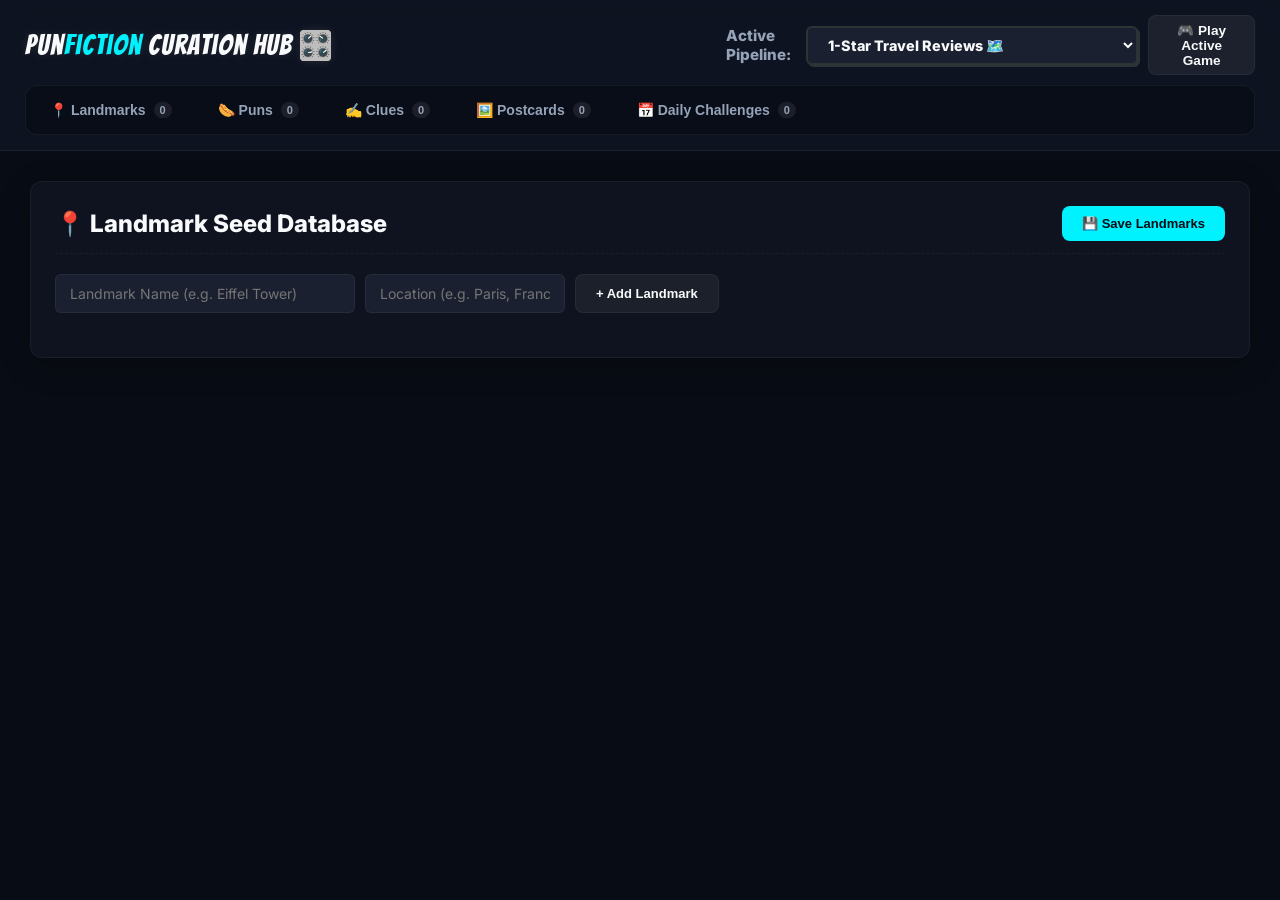
==== backend/unified_admin.html @ 22f1e2f2 "Fix swapped field binding and labels for First Letters Hint and Secondary Rhyme Hint" ====
<!DOCTYPE html>
<html lang="en">
<head>
    <meta charset="UTF-8">
    <meta name="viewport" content="width=device-width, initial-scale=1.0">
    <title>PunFiction: Pipeline Curation Dashboard</title>
    <link href="https://fonts.googleapis.com/css2?family=Inter:wght@400;500;600;700;800&family=Bangers&family=Nunito:wght@400;700;800&display=swap" rel="stylesheet">
    <style>
        :root {
            --bg-main: #080c14;
            --bg-card: #111625;
            --bg-input: #1b2030;
            --border-glow: rgba(0, 242, 254, 0.15);
            --border-base: rgba(255, 255, 255, 0.05);
            
            --cyan: #00f2fe;
            --purple: #7f00ff;
            --pink: #ff007f;
            --emerald: #00f5d4;
            
            --text-primary: #f8fafc;
            --text-secondary: #94a3b8;
            --text-muted: #64748b;
        }

        * {
            box-sizing: border-box;
            margin: 0;
            padding: 0;
            transition: background 0.2s, border-color 0.2s, box-shadow 0.2s;
        }

        body {
            font-family: 'Inter', sans-serif;
            background: var(--bg-main);
            color: var(--text-primary);
            min-height: 100vh;
            display: flex;
            flex-direction: column;
            overflow-x: hidden;
        }

        /* Custom Scrollbar */
        ::-webkit-scrollbar {
            width: 8px;
            height: 8px;
        }
        ::-webkit-scrollbar-track {
            background: var(--bg-main);
        }
        ::-webkit-scrollbar-thumb {
            background: #20273a;
            border-radius: 4px;
        }
        ::-webkit-scrollbar-thumb:hover {
            background: #303b54;
        }

        /* Typography & Branding */
        .brand {
            font-family: 'Bangers', cursive;
            font-size: 28px;
            letter-spacing: 1px;
            color: var(--text-primary);
            text-shadow: 0 0 10px rgba(255,255,255,0.1);
        }
        .brand span {
            color: var(--cyan);
        }

        /* Top Header */
        header {
            background: rgba(17, 22, 37, 0.8);
            backdrop-filter: blur(12px);
            border-bottom: 1px solid var(--border-base);
            padding: 15px 30px;
            position: sticky;
            top: 0;
            z-index: 1000;
            display: flex;
            justify-content: space-between;
            align-items: center;
        }

        /* Pipeline Steps Navigation */
        .pipeline-nav {
            display: flex;
            gap: 10px;
            background: rgba(8, 12, 20, 0.6);
            padding: 6px;
            border-radius: 12px;
            border: 1px solid var(--border-base);
        }

        .pipeline-btn {
            background: transparent;
            border: none;
            padding: 10px 18px;
            border-radius: 8px;
            color: var(--text-secondary);
            font-weight: 600;
            font-size: 14px;
            cursor: pointer;
            display: flex;
            align-items: center;
            gap: 8px;
            transition: all 0.2s cubic-bezier(0.4, 0, 0.2, 1);
        }

        .pipeline-btn .badge {
            background: rgba(255,255,255,0.08);
            color: var(--text-secondary);
            font-size: 11px;
            padding: 2px 6px;
            border-radius: 20px;
            font-weight: 700;
        }

        /* Tab Specific Active States */
        .pipeline-btn.active[data-tab="rhymes"] {
            background: rgba(0, 242, 254, 0.12);
            color: var(--cyan);
            box-shadow: 0 0 15px rgba(0, 242, 254, 0.1);
            border: 1px solid rgba(0, 242, 254, 0.25);
        }
        .pipeline-btn.active[data-tab="rhymes"] .badge {
            background: var(--cyan);
            color: var(--bg-main);
        }

        .pipeline-btn.active[data-tab="parody"] {
            background: rgba(127, 0, 255, 0.12);
            color: #b066ff;
            box-shadow: 0 0 15px rgba(127, 0, 255, 0.1);
            border: 1px solid rgba(127, 0, 255, 0.25);
        }
        .pipeline-btn.active[data-tab="parody"] .badge {
            background: #b066ff;
            color: var(--bg-main);
        }

        .pipeline-btn.active[data-tab="posters"] {
            background: rgba(255, 0, 127, 0.12);
            color: #ff55a3;
            box-shadow: 0 0 15px rgba(255, 0, 127, 0.1);
            border: 1px solid rgba(255, 0, 127, 0.25);
        }
        .pipeline-btn.active[data-tab="posters"] .badge {
            background: #ff55a3;
            color: var(--bg-main);
        }

        .pipeline-btn.active[data-tab="puzzles"] {
            background: rgba(0, 245, 212, 0.12);
            color: var(--emerald);
            box-shadow: 0 0 15px rgba(0, 245, 212, 0.1);
            border: 1px solid rgba(0, 245, 212, 0.25);
        }
        .pipeline-btn.active[data-tab="puzzles"] .badge {
            background: var(--emerald);
            color: var(--bg-main);
        }

        .pipeline-btn.active[data-tab="approved-puzzles"] {
            background: rgba(255, 159, 67, 0.12);
            color: #ff9f43;
            box-shadow: 0 0 15px rgba(255, 159, 67, 0.1);
            border: 1px solid rgba(255, 159, 67, 0.25);
        }
        .pipeline-btn.active[data-tab="approved-puzzles"] .badge {
            background: #ff9f43;
            color: var(--bg-main);
        }

        /* Container & Tabs Layout */
        .container {
            max-width: 1400px;
            width: 100%;
            margin: 0 auto;
            padding: 30px;
            flex-grow: 1;
            display: flex;
            flex-direction: column;
        }

        .tab-content {
            display: none;
            animation: slideIn 0.3s cubic-bezier(0.4, 0, 0.2, 1);
        }

        .tab-content.active {
            display: block;
        }

        @keyframes slideIn {
            from {
                opacity: 0;
                transform: translateY(10px);
            }
            to {
                opacity: 1;
                transform: translateY(0);
            }
        }

        /* Shared Buttons & Form Elements */
        button.btn {
            padding: 10px 20px;
            border-radius: 8px;
            border: none;
            font-weight: 600;
            font-size: 13px;
            cursor: pointer;
            display: inline-flex;
            align-items: center;
            gap: 8px;
            transition: all 0.15s ease;
        }
        button.btn-primary {
            background: var(--cyan);
            color: var(--bg-main);
        }
        button.btn-primary:hover {
            background: #00d9e5;
            box-shadow: 0 0 12px rgba(0, 242, 254, 0.35);
            transform: translateY(-1px);
        }
        button.btn-purple {
            background: var(--purple);
            color: white;
        }
        button.btn-purple:hover {
            background: #6a00d8;
            box-shadow: 0 0 12px rgba(127, 0, 255, 0.35);
            transform: translateY(-1px);
        }
        button.btn-pink {
            background: var(--pink);
            color: white;
        }
        button.btn-pink:hover {
            background: #e60072;
            box-shadow: 0 0 12px rgba(255, 0, 127, 0.35);
            transform: translateY(-1px);
        }
        button.btn-emerald {
            background: var(--emerald);
            color: var(--bg-main);
        }
        button.btn-emerald:hover {
            background: #00ddbf;
            box-shadow: 0 0 12px rgba(0, 245, 212, 0.35);
            transform: translateY(-1px);
        }
        button.btn-secondary {
            background: rgba(255,255,255,0.06);
            color: var(--text-primary);
            border: 1px solid var(--border-base);
        }
        button.btn-secondary:hover {
            background: rgba(255,255,255,0.1);
        }
        button.btn-danger {
            background: #dc3545;
            color: white;
        }
        button.btn-danger:hover {
            background: #bb2d3b;
            box-shadow: 0 0 12px rgba(220, 53, 69, 0.3);
        }
        button:disabled {
            opacity: 0.4;
            cursor: not-allowed;
            transform: none !important;
            box-shadow: none !important;
        }

        input[type="text"], input[type="number"], textarea, select {
            width: 100%;
            background: var(--bg-input);
            border: 1px solid var(--border-base);
            border-radius: 6px;
            padding: 10px 14px;
            color: var(--text-primary);
            font-family: inherit;
            font-size: 14px;
        }
        input:focus, textarea:focus, select:focus {
            outline: none;
            border-color: var(--cyan);
            box-shadow: 0 0 0 2px rgba(0, 242, 254, 0.15);
        }
        textarea {
            resize: vertical;
            min-height: 80px;
        }

        /* Phase 1 Layout: Rhyme Selector */
        .rhymes-layout {
            display: grid;
            grid-template-columns: 350px 1fr;
            gap: 25px;
            height: calc(100vh - 160px);
        }
        .sidebar-list {
            background: var(--bg-card);
            border-radius: 12px;
            border: 1px solid var(--border-base);
            overflow-y: auto;
            display: flex;
            flex-direction: column;
        }
        .sidebar-header {
            padding: 15px;
            border-bottom: 1px solid var(--border-base);
            background: rgba(255,255,255,0.02);
            font-weight: 700;
            font-size: 14px;
            color: var(--text-secondary);
        }
        .list-item {
            padding: 12px 15px;
            border-bottom: 1px solid var(--border-base);
            cursor: pointer;
            transition: all 0.15s ease;
            display: flex;
            flex-direction: column;
            gap: 4px;
        }
        .list-item:hover {
            background: rgba(255,255,255,0.03);
        }
        .list-item.active {
            background: rgba(0, 242, 254, 0.05);
            border-left: 4px solid var(--cyan);
        }
        .list-item-title {
            font-size: 14px;
            font-weight: 600;
            color: var(--text-primary);
        }
        .list-item-subtitle {
            font-size: 11px;
            color: var(--text-muted);
        }

        .workspace-panel {
            background: var(--bg-card);
            border-radius: 12px;
            border: 1px solid var(--border-base);
            padding: 25px;
            overflow-y: auto;
            display: flex;
            flex-direction: column;
            gap: 25px;
        }

        .panel-section-title {
            font-size: 12px;
            text-transform: uppercase;
            letter-spacing: 1px;
            color: var(--text-muted);
            font-weight: 700;
            margin-bottom: 10px;
        }

        /* Interactive Quote Word Selector */
        .interactive-quote-box {
            background: var(--bg-input);
            padding: 20px;
            border-radius: 8px;
            border: 1px solid var(--border-base);
            line-height: 1.8;
            font-size: 18px;
            font-style: italic;
        }
        .q-word {
            display: inline-block;
            padding: 2px 6px;
            margin: 2px;
            border-radius: 4px;
            cursor: pointer;
            background: rgba(255,255,255,0.04);
            border: 1px solid rgba(255,255,255,0.05);
        }
        .q-word:hover {
            background: rgba(255,255,255,0.1);
        }
        .q-word.target-1, .q-word.target-2 {
            border-bottom: 3px solid var(--cyan);
            font-weight: 600;
        }
        .q-word.selected {
            background: var(--cyan);
            color: var(--bg-main);
            border-color: var(--cyan);
            font-weight: 700;
            box-shadow: 0 0 10px rgba(0, 242, 254, 0.3);
        }

        /* Rhyme Chips */
        .chip-container {
            display: flex;
            flex-wrap: wrap;
            gap: 8px;
            margin-top: 10px;
        }
        .rhyme-chip {
            background: rgba(255, 255, 255, 0.03);
            border: 1px solid var(--border-base);
            padding: 6px 14px;
            border-radius: 20px;
            font-size: 13px;
            cursor: pointer;
            font-weight: 500;
            transition: all 0.15s ease;
        }
        .rhyme-chip:hover {
            border-color: var(--cyan);
            background: rgba(0, 242, 254, 0.05);
            color: var(--cyan);
            transform: translateY(-1px);
        }

        /* Puns Subpanel */
        .pun-list {
            display: flex;
            flex-direction: column;
            gap: 12px;
        }
        .pun-card {
            background: rgba(255,255,255,0.02);
            border: 1px solid var(--border-base);
            border-radius: 8px;
            padding: 15px;
            display: flex;
            justify-content: space-between;
            align-items: center;
        }
        .pun-card-text {
            font-size: 14px;
            line-height: 1.5;
        }
        .pun-card-meta {
            font-size: 11px;
            color: var(--text-muted);
            margin-top: 5px;
        }

        /* Review Dashboards (Phase 2 & 3) */
        .filter-header {
            display: flex;
            justify-content: space-between;
            align-items: center;
            margin-bottom: 25px;
            background: var(--bg-card);
            padding: 15px 25px;
            border-radius: 12px;
            border: 1px solid var(--border-base);
        }
        .view-toggles {
            display: flex;
            gap: 10px;
        }
        .view-btn {
            background: rgba(255,255,255,0.04);
            border: 1px solid var(--border-base);
            padding: 8px 16px;
            border-radius: 6px;
            color: var(--text-secondary);
            font-weight: 600;
            font-size: 13px;
            cursor: pointer;
        }
        .view-btn.active {
            background: var(--text-primary);
            color: var(--bg-main);
            border-color: var(--text-primary);
        }

        .cards-grid {
            display: flex;
            flex-direction: column;
            gap: 20px;
        }

        .review-card {
            background: var(--bg-card);
            border-radius: 12px;
            border: 1px solid var(--border-base);
            padding: 25px;
            display: flex;
            flex-direction: column;
            gap: 20px;
            box-shadow: 0 4px 6px rgba(0,0,0,0.15);
        }
        .review-card-header {
            display: flex;
            justify-content: space-between;
            font-size: 12px;
            color: var(--text-muted);
            border-bottom: 1px solid var(--border-base);
            padding-bottom: 12px;
            font-family: monospace;
        }

        .grid-2 {
            display: grid;
            grid-template-columns: 1fr 1fr;
            gap: 20px;
        }
        .review-col {
            background: rgba(255,255,255,0.02);
            border: 1px solid var(--border-base);
            padding: 15px;
            border-radius: 8px;
            display: flex;
            flex-direction: column;
            gap: 12px;
        }

        .pitch-banner {
            background: rgba(255, 193, 7, 0.05);
            border-left: 4px solid #ffc107;
            padding: 15px;
            border-radius: 4px;
            font-size: 14px;
            line-height: 1.5;
        }

        .card-actions {
            display: flex;
            justify-content: flex-end;
            gap: 10px;
            border-top: 1px solid var(--border-base);
            padding-top: 15px;
        }

        /* Posters Grid Layout (Phase 3) */
        .posters-grid {
            display: grid;
            grid-template-columns: repeat(auto-fill, minmax(360px, 1fr));
            gap: 25px;
        }
        .poster-card {
            background: var(--bg-card);
            border-radius: 12px;
            border: 1px solid var(--border-base);
            overflow: hidden;
            display: flex;
            flex-direction: column;
            box-shadow: 0 4px 10px rgba(0,0,0,0.25);
        }
        .poster-preview-wrapper {
            position: relative;
            width: 100%;
            height: 380px;
            background: #090c15;
            display: flex;
            align-items: center;
            justify-content: center;
            overflow: hidden;
            border-bottom: 1px solid var(--border-base);
        }
        .poster-preview-img {
            max-width: 100%;
            max-height: 100%;
            object-fit: contain;
            transition: transform 0.3s ease;
        }
        .poster-preview-wrapper:hover .poster-preview-img {
            transform: scale(1.03);
        }
        .poster-details {
            padding: 20px;
            flex-grow: 1;
            display: flex;
            flex-direction: column;
            gap: 12px;
        }
        .prompt-box {
            font-family: monospace;
            font-size: 11px;
            background: rgba(0,0,0,0.2);
            padding: 10px;
            border-radius: 4px;
            border: 1px solid var(--border-base);
            max-height: 80px;
            overflow-y: auto;
            color: var(--text-secondary);
        }

        /* Game Assembler (Phase 4) */
        .puzzles-grid {
            display: grid;
            grid-template-columns: repeat(auto-fill, minmax(350px, 1fr));
            gap: 25px;
        }
        .puzzle-set-card {
            background: var(--bg-card);
            border-radius: 12px;
            border: 1px solid var(--border-base);
            padding: 25px;
            display: flex;
            flex-direction: column;
            gap: 20px;
            box-shadow: 0 4px 6px rgba(0,0,0,0.1);
        }

        .puzzle-set-card.approved {
            border-color: rgba(0, 245, 212, 0.2);
            box-shadow: 0 4px 15px rgba(0, 245, 212, 0.05);
        }

        .step-block {
            border: 1px dashed var(--border-base);
            border-radius: 8px;
            padding: 15px;
            background: rgba(255,255,255,0.01);
            display: flex;
            flex-direction: column;
            gap: 10px;
        }

        /* Modal Styles */
        .modal {
            position: fixed;
            top: 0;
            left: 0;
            width: 100%;
            height: 100%;
            background: rgba(0,0,0,0.75);
            backdrop-filter: blur(8px);
            z-index: 2000;
            display: flex;
            align-items: center;
            justify-content: center;
            opacity: 0;
            pointer-events: none;
            transition: opacity 0.25s ease;
        }
        .modal.show {
            opacity: 1;
            pointer-events: auto;
        }
        .modal-wrapper {
            background: var(--bg-card);
            border: 1px solid var(--border-base);
            border-radius: 16px;
            width: 90%;
            max-width: 800px;
            max-height: 90vh;
            overflow-y: auto;
            box-shadow: 0 10px 30px rgba(0,0,0,0.5);
            display: flex;
            flex-direction: column;
            animation: modalSlide 0.3s cubic-bezier(0.4, 0, 0.2, 1);
        }
        @keyframes modalSlide {
            from { transform: translateY(30px); }
            to { transform: translateY(0); }
        }
        .modal-header {
            padding: 20px 25px;
            border-bottom: 1px solid var(--border-base);
            display: flex;
            justify-content: space-between;
            align-items: center;
        }
        .modal-body {
            padding: 25px;
            display: flex;
            flex-direction: column;
            gap: 20px;
        }
        .modal-footer {
            padding: 20px 25px;
            border-top: 1px solid var(--border-base);
            display: flex;
            justify-content: flex-end;
            gap: 12px;
        }

        /* General Toast Notifications */
        #toast {
            position: fixed;
            bottom: 30px;
            right: 30px;
            background: #1e293b;
            color: var(--text-primary);
            padding: 14px 24px;
            border-radius: 8px;
            box-shadow: 0 5px 20px rgba(0,0,0,0.4);
            opacity: 0;
            transform: translateY(20px);
            transition: all 0.3s cubic-bezier(0.4, 0, 0.2, 1);
            pointer-events: none;
            z-index: 3000;
            display: flex;
            align-items: center;
            gap: 10px;
            font-weight: 600;
            border: 1px solid rgba(255,255,255,0.08);
        }
        #toast.show {
            opacity: 1;
            transform: translateY(0);
        }
        #toast.success {
            border-color: var(--emerald);
            background: rgba(0, 245, 212, 0.08);
            color: #55ffd4;
        }
        #toast.error {
            border-color: #dc3545;
            background: rgba(220, 53, 69, 0.08);
            color: #ff7684;
        }

        .empty-state {
            text-align: center;
            padding: 80px 20px;
            background: var(--bg-card);
            border-radius: 12px;
            border: 1px solid var(--border-base);
            display: flex;
            flex-direction: column;
            align-items: center;
            gap: 15px;
        }

        /* Pipeline Controller Panel Styles */
        .pipeline-controller-panel {
            background: linear-gradient(135deg, rgba(17, 22, 37, 0.9) 0%, rgba(8, 12, 20, 0.95) 100%);
            backdrop-filter: blur(16px);
            border: 1px solid var(--border-base);
            border-radius: 16px;
            padding: 18px 24px;
            margin-bottom: 25px;
            display: flex;
            flex-direction: column;
            gap: 15px;
            box-shadow: 0 8px 32px rgba(0, 0, 0, 0.4), inset 0 1px 0 rgba(255, 255, 255, 0.05);
        }

        .panel-title-wrapper {
            display: flex;
            align-items: center;
            gap: 10px;
        }

        .panel-icon {
            font-size: 20px;
            text-shadow: 0 0 10px rgba(0, 242, 254, 0.4);
            animation: pulse-glow 2s infinite alternate;
        }

        .panel-title {
            font-weight: 700;
            font-size: 14px;
            letter-spacing: 0.5px;
            text-transform: uppercase;
            color: var(--text-primary);
        }

        .controller-actions {
            display: grid;
            grid-template-columns: 1fr 1fr;
            gap: 20px;
        }

        @media (max-width: 768px) {
            .controller-actions {
                grid-template-columns: 1fr;
            }
        }

        .action-card {
            background: rgba(27, 32, 48, 0.4);
            border: 1px solid var(--border-base);
            border-radius: 12px;
            padding: 15px 20px;
            display: flex;
            justify-content: space-between;
            align-items: center;
            gap: 15px;
            transition: all 0.2s cubic-bezier(0.4, 0, 0.2, 1);
        }

        .action-card:hover {
            border-color: rgba(0, 242, 254, 0.2);
            background: rgba(27, 32, 48, 0.6);
            transform: translateY(-2px);
        }

        .action-info {
            display: flex;
            flex-direction: column;
            gap: 4px;
        }

        .action-label {
            font-size: 14px;
            font-weight: 600;
            color: var(--text-primary);
        }

        .action-status {
            font-size: 12px;
            color: var(--text-secondary);
        }

        .status-count {
            font-weight: 700;
            color: var(--cyan);
            background: rgba(0, 242, 254, 0.08);
            padding: 2px 6px;
            border-radius: 4px;
            border: 1px solid rgba(0, 242, 254, 0.15);
        }

        .action-card button {
            white-space: nowrap;
            height: 40px;
            padding: 0 16px;
            display: inline-flex;
            align-items: center;
            gap: 8px;
            font-weight: 600;
        }

        @keyframes pulse-glow {
            from { text-shadow: 0 0 5px rgba(0, 242, 254, 0.2); }
            to { text-shadow: 0 0 15px rgba(0, 242, 254, 0.6); }
        }

        /* Approved List Row Clickable Hovers */
        #approved-puzzles-sort-list tr, 
        #approved-puzzles-backlog-list tr {
            cursor: pointer;
            transition: background 0.15s ease, transform 0.15s ease, box-shadow 0.15s ease;
        }
        #approved-puzzles-sort-list tr:hover {
            background: rgba(0, 242, 254, 0.04) !important;
            transform: translateX(4px);
        }
        #approved-puzzles-backlog-list tr:hover {
            background: rgba(255, 118, 132, 0.04) !important;
            transform: translateX(4px);
        }


        /* ================= TOURIST TRAPS CURATION HUB STYLING ================= */
        .card {
            background: rgba(27, 32, 48, 0.4);
            border: 1px solid var(--border-base);
            border-radius: 12px;
            padding: 24px;
            margin-bottom: 24px;
            box-shadow: 0 8px 32px 0 rgba(0, 0, 0, 0.2);
            backdrop-filter: blur(4px);
        }
        .card-header {
            display: flex;
            justify-content: space-between;
            align-items: center;
            margin-bottom: 20px;
            border-bottom: 1px dashed var(--border-base);
            padding-bottom: 12px;
        }
        .card-header h2 {
            font-size: 1.5rem;
            font-weight: 800;
            margin: 0;
            color: var(--text-primary);
        }
        .tt-list-item {
            background: rgba(27, 32, 48, 0.3);
            border: 1px solid var(--border-base);
            border-radius: 8px;
            padding: 16px;
            display: flex;
            justify-content: space-between;
            align-items: center;
            margin-bottom: 12px;
            transition: all 0.2s ease;
        }
        .tt-list-item:hover {
            border-color: rgba(0, 242, 254, 0.2);
            background: rgba(27, 32, 48, 0.5);
            transform: translateY(-1px);
        }
        .status-badge {
            font-size: 0.75rem;
            font-weight: 700;
            padding: 4px 10px;
            border-radius: 12px;
            display: inline-block;
            text-transform: uppercase;
        }
        .status-pending {
            background: rgba(255, 193, 7, 0.15);
            color: #ffc107;
            border: 1px solid rgba(255, 193, 7, 0.2);
        }
        .status-approved {
            background: rgba(40, 167, 69, 0.15);
            color: #2ec4b6;
            border: 1px solid rgba(40, 167, 69, 0.2);
        }
        .status-rejected {
            background: rgba(220, 53, 69, 0.15);
            color: #ff7684;
            border: 1px solid rgba(220, 53, 69, 0.2);
        }
        
        /* Postcard image preview zoom lightbox */
        .img-preview {
            width: 160px;
            height: 120px;
            border: 1px solid var(--border-base);
            border-radius: 8px;
            object-fit: cover;
            cursor: pointer;
            transition: transform 0.15s ease, box-shadow 0.15s ease;
        }
        .img-preview:hover {
            transform: scale(1.03);
            box-shadow: 0 0 15px rgba(0, 242, 254, 0.25);
        }

        /* Daily Challenge Cards Styles */
        .puzzle-card {
            background: rgba(27, 32, 48, 0.4);
            border: 1px solid var(--border-base);
            border-radius: 12px;
            padding: 20px;
            margin-bottom: 25px;
            display: flex;
            flex-direction: column;
            gap: 15px;
            box-shadow: 0 8px 32px 0 rgba(0, 0, 0, 0.15);
            transition: border-color 0.2s, background 0.2s;
        }
        .puzzle-card:hover {
            border-color: rgba(0, 242, 254, 0.2);
            background: rgba(27, 32, 48, 0.5);
        }
        .puzzle-card-header {
            display: flex;
            justify-content: space-between;
            align-items: center;
            border-bottom: 1px dashed var(--border-base);
            padding-bottom: 12px;
        }
        .puzzle-grid {
            display: grid;
            grid-template-columns: 160px 1fr;
            gap: 24px;
        }
        .puzzle-fields-grid {
            display: grid;
            grid-template-columns: 1fr 1fr;
            gap: 16px;
        }
        .field-group {
            display: flex;
            flex-direction: column;
            gap: 6px;
        }
        .field-group label {
            font-size: 12px;
            font-weight: 600;
            color: var(--text-secondary);
            text-transform: uppercase;
            letter-spacing: 0.5px;
        }

        /* Pulse highlight animation for selected side-by-side cards */
        @keyframes pulse-glow-highlight {
            0% { box-shadow: 0 0 0px rgba(0, 242, 254, 0); }
            50% { box-shadow: 0 0 25px rgba(0, 242, 254, 0.75); border-color: var(--cyan); }
            100% { box-shadow: 0 0 0px rgba(0, 242, 254, 0); }
        }
        .pulse-glow-highlight {
            animation: pulse-glow-highlight 1.2s cubic-bezier(0.4, 0, 0.2, 1);
        }

    </style>
</head>
<body>

    <header style="display: flex; flex-direction: column; gap: 10px; padding: 15px 25px;">
        <div style="display: flex; justify-content: space-between; align-items: center; width: 100%;">
            <div class="brand" style="margin: 0;">Pun<span>Fiction</span> Curation Hub 🎛️</div>
            <div style="display: flex; align-items: center; gap: 10px;">
                <span style="font-weight: 800; font-size: 0.95rem; color: var(--text-secondary);">Active Pipeline:</span>
                <select id="game-pipeline-select" onchange="switchPipeline(this.value)" style="padding: 8px 16px; border: 2px solid #2D3436; border-radius: 6px; font-weight: 800; font-family: inherit; font-size: 0.9rem; cursor: pointer; box-shadow: 2px 2px 0 #2D3436;">
                    <option value="boxoffice">Box Office Blunders 🎬</option>
                    <option value="travelreviews">1-Star Travel Reviews 🗺️</option>
                </select>
                <button class="btn btn-secondary" style="padding: 6px 12px; font-size: 0.85rem;" onclick="openActiveGame()">🎮 Play Active Game</button>
            </div>
        </div>
        
        <!-- Box Office Navigation -->
        <nav class="pipeline-nav" id="nav-boxoffice" style="width: 100%; display: flex;">
            <button class="pipeline-btn active" data-tab="rhymes">
                🔍 Rhyme Selector <span class="badge" id="badge-rhymes">0</span>
            </button>
            <button class="pipeline-btn" data-tab="parody">
                🍿 Parody Review <span class="badge" id="badge-parody">0</span>
            </button>
            <button class="pipeline-btn" data-tab="posters">
                🎨 Poster Review <span class="badge" id="badge-posters">0</span>
            </button>
            <button class="pipeline-btn" data-tab="puzzles">
                🧩 Game Assembler <span class="badge" id="badge-puzzles">0</span>
            </button>
            <button class="pipeline-btn" data-tab="approved-puzzles">
                📚 Approved Puzzles <span class="badge" id="badge-approved-puzzles">0</span>
            </button>
        </nav>

        <!-- 1-Star Travel Reviews Navigation -->
        <nav class="pipeline-nav" id="nav-travelreviews" style="width: 100%; display: none;">
            <button class="pipeline-btn active" data-tab="tt-landmarks">
                📍 Landmarks <span class="badge" id="badge-tt-landmarks">0</span>
            </button>
            <button class="pipeline-btn" data-tab="tt-puns">
                🌭 Puns <span class="badge" id="badge-tt-puns">0</span>
            </button>
            <button class="pipeline-btn" data-tab="tt-clues">
                ✍️ Clues <span class="badge" id="badge-tt-clues">0</span>
            </button>
            <button class="pipeline-btn" data-tab="tt-postcards">
                🖼️ Postcards <span class="badge" id="badge-tt-postcards">0</span>
            </button>
            <button class="pipeline-btn" data-tab="tt-puzzles">
                📅 Daily Challenges <span class="badge" id="badge-tt-puzzles">0</span>
            </button>
        </nav>
    </header>

    <div class="container">
        <div id="boxoffice-pipeline-views">
        
        <!-- ================= PIPELINE CONTROLLER ================= -->
        <div class="pipeline-controller-panel">
            <div class="panel-title-wrapper">
                <span class="panel-icon">⚡</span>
                <span class="panel-title">Pipeline Control Room</span>
            </div>
            
            <div class="controller-actions">
                <!-- Action 1: Parody Title Generator -->
                <div class="action-card">
                    <div class="action-info">
                        <div class="action-label">Parody Movie Titles & Pitches</div>
                        <div class="action-status" id="parody-generator-status">
                            <span class="status-count" id="count-pending-parodies">0</span> pending puns ready
                        </div>
                    </div>
                    <button class="btn btn-primary" id="btn-run-parody-gen" onclick="triggerParodyGeneration()">
                        🚀 Run Generator
                    </button>
                </div>

                <!-- Action 2: Poster Prompt Prep & Poster Generator -->
                <div class="action-card">
                    <div class="action-info">
                        <div class="action-label">Parody Poster Illustrations</div>
                        <div class="action-status" id="poster-generator-status">
                            <span class="status-count" id="count-pending-posters">0</span> approved parodies ready
                        </div>
                    </div>
                    <button class="btn btn-emerald" id="btn-run-poster-gen" onclick="triggerPosterGeneration()">
                        🎨 Run Poster Gen
                    </button>
                </div>
            </div>
        </div>
        
        <!-- ================= PHASE 1: RHYME SELECTOR ================= -->
        <div id="tab-rhymes" class="tab-content active">
            <div class="rhymes-layout">
                <div class="sidebar-list">
                    <div class="sidebar-header">Pending Quotes</div>
                    <div id="rhyme-quotes-list" style="flex-grow: 1; overflow-y: auto;">
                        <!-- JS populated -->
                    </div>
                </div>
                <div class="workspace-panel" id="rhyme-workspace">
                    <div class="empty-state">
                        <div style="font-size: 40px;">🔍</div>
                        <h3>Select a Quote to Begin</h3>
                        <p style="color: var(--text-secondary); max-width: 400px; margin-top: 8px;">Select a quote from the sidebar list to inspect the text, fetch rhyme candidates, and build new puns.</p>
                    </div>
                </div>
            </div>
        </div>

        <!-- ================= PHASE 2: PARODY REVIEW ================= -->
        <div id="tab-parody" class="tab-content">
            <div class="filter-header">
                <div>
                    <h2 style="font-size: 18px; font-weight: 700;">🍿 Parody Review Queue</h2>
                    <p style="font-size: 13px; color: var(--text-secondary); margin-top: 4px;">Review and approve generated parody movie titles and plots.</p>
                </div>
                <div style="display: flex; gap: 15px;">
                    <div class="view-toggles">
                        <button class="view-btn active" id="btn-parody-pending" onclick="setParodyView('pending')">Pending</button>
                        <button class="view-btn" id="btn-parody-approved" onclick="setParodyView('approved')">Approved</button>
                    </div>
                    <button class="btn btn-purple" onclick="saveParodyDecisions()">💾 Save Decisions</button>
                </div>
            </div>
            <div class="cards-grid" id="parody-review-list">
                <!-- JS Populated -->
            </div>
        </div>

        <!-- ================= PHASE 3: POSTER REVIEW ================= -->
        <div id="tab-posters" class="tab-content">
            <div class="filter-header">
                <div>
                    <h2 style="font-size: 18px; font-weight: 700;">🎨 Poster Generation Queue</h2>
                    <p style="font-size: 13px; color: var(--text-secondary); margin-top: 4px;">Review posters or mark rejected posters for regeneration.</p>
                </div>
                <div style="display: flex; gap: 15px;">
                    <div class="view-toggles">
                        <button class="view-btn active" id="btn-poster-pending" onclick="setPosterView('pending')">Pending Review</button>
                        <button class="view-btn" id="btn-poster-approved" onclick="setPosterView('approved')">Approved Posters</button>
                    </div>
                    <button class="btn btn-pink" onclick="savePosterDecisions()">💾 Save Poster Decisions</button>
                </div>
            </div>
            <div class="posters-grid" id="posters-review-grid">
                <!-- JS Populated -->
            </div>
        </div>

        <!-- ================= PHASE 4: GAME ASSEMBLER ================= -->
        <div id="tab-puzzles" class="tab-content">
            <div class="filter-header">
                <div>
                    <h2 style="font-size: 18px; font-weight: 700;">🧩 Production Game Assembler</h2>
                    <p style="font-size: 13px; color: var(--text-secondary); margin-top: 4px;">Compile individual parodies and posters into the final daily game pipeline.</p>
                </div>
                <div style="display: flex; gap: 12px;">
                    <button class="btn btn-emerald" onclick="savePuzzlesData()">💾 Save All Puzzles</button>
                </div>
            </div>
            <div class="puzzles-grid" id="puzzles-list-grid">
                <!-- JS Populated -->
            </div>
        </div>

        <!-- ================= PHASE 5: APPROVED DAILY CHALLENGES ================= -->
        <div id="tab-approved-puzzles" class="tab-content">
            <div class="filter-header">
                <div>
                    <h2 style="font-size: 18px; font-weight: 700;">📚 Approved Daily Challenges</h2>
                    <p style="font-size: 13px; color: var(--text-secondary); margin-top: 4px;">Manage compiled challenges that have been approved and saved to production.</p>
                </div>
                <div style="display: flex; gap: 12px;">
                    <button class="btn btn-emerald" onclick="savePuzzlesData()">💾 Save All Puzzles</button>
                </div>
            </div>
            <!-- Split Side-by-Side Curation Layout -->
            <div class="approved-layout" style="display: grid; grid-template-columns: 1fr 1fr; gap: 24px; margin-top: 15px; align-items: start;">
                
                <!-- Left Side: Challenge Schedule & Sort Order -->
                <div class="pipeline-controller-panel" style="background: rgba(17, 22, 37, 0.4); border-color: rgba(0, 242, 254, 0.1); margin-top: 0; margin-bottom: 0; padding: 20px; height: calc(100vh - 200px); display: flex; flex-direction: column;">
                    <div style="display:flex; justify-content:space-between; align-items:center; margin-bottom: 8px;">
                        <div class="panel-title-wrapper">
                            <span class="panel-icon">🗓️</span>
                            <span class="panel-title">Schedule & Backlog</span>
                        </div>
                    </div>
                    <p style="font-size:11px; color:var(--text-secondary); margin-bottom: 12px; line-height: 1.4;">
                        Clumped original movies are automatically moved to the **Holding - Backlog** area at the bottom. Adjust sequence using 🔼 / 🔽.
                    </p>
                    <div style="flex-grow: 1; overflow-y: auto; display: flex; flex-direction: column; gap: 20px; padding-right: 4px;">
                        
                        <!-- Active Schedule Section -->
                        <div>
                            <div style="font-size: 11px; font-weight:700; color:var(--cyan); text-transform:uppercase; letter-spacing:0.5px; margin-bottom:6px; display:flex; align-items:center; gap:6px;">
                                <span>🟢 Active Schedule</span> 
                                <span style="font-size:10px; background:rgba(0, 242, 254, 0.12); padding:1px 6px; border-radius:4px; border:1px solid rgba(0, 242, 254, 0.2); font-weight:700;" id="count-active-schedule">0</span>
                            </div>
                            <div style="border: 1px solid var(--border-base); border-radius: 8px; background: rgba(8,12,20,0.5); overflow: hidden;">
                                <table style="width: 100%; border-collapse: collapse; text-align: left; font-size: 12px;">
                                    <thead>
                                        <tr style="border-bottom: 1px solid var(--border-base); background: rgba(0,0,0,0.2); color: var(--text-muted); font-weight:700;">
                                            <th style="padding: 8px; width: 40px;">#</th>
                                            <th style="padding: 8px; width: 60px;">Ch #</th>
                                            <th style="padding: 8px;">Title</th>
                                            <th style="padding: 8px;">Original Movie</th>
                                            <th style="padding: 8px; width: 90px; text-align: center;">Move</th>
                                        </tr>
                                    </thead>
                                    <tbody id="approved-puzzles-sort-list">
                                        <!-- JS Populated -->
                                    </tbody>
                                </table>
                            </div>
                        </div>

                        <!-- Holding Backlog Section -->
                        <div>
                            <div style="font-size: 11px; font-weight:700; color:#ff7684; text-transform:uppercase; letter-spacing:0.5px; margin-bottom:6px; display:flex; align-items:center; gap:6px;">
                                <span>📦 Holding - Backlog</span> 
                                <span style="font-size:10px; background:rgba(220, 53, 69, 0.15); padding:1px 6px; border-radius:4px; border:1px solid rgba(220, 53, 69, 0.2); color:#ff7684; font-weight:700;" id="count-backlog">0</span>
                            </div>
                            <div style="border: 1px solid var(--border-base); border-radius: 8px; background: rgba(8,12,20,0.5); overflow: hidden;">
                                <table style="width: 100%; border-collapse: collapse; text-align: left; font-size: 12px;">
                                    <thead>
                                        <tr style="border-bottom: 1px solid var(--border-base); background: rgba(0,0,0,0.2); color: var(--text-muted); font-weight:700;">
                                            <th style="padding: 8px; width: 40px;">Idx</th>
                                            <th style="padding: 8px;">Title</th>
                                            <th style="padding: 8px;">Original Movie</th>
                                            <th style="padding: 8px; width: 90px; text-align: center;">Action</th>
                                        </tr>
                                    </thead>
                                    <tbody id="approved-puzzles-backlog-list">
                                        <!-- JS Populated -->
                                    </tbody>
                                </table>
                            </div>
                        </div>

                    </div>
                </div>

                <!-- Right Side: Main Approved Daily Challenges List -->
                <div style="height: calc(100vh - 200px); overflow-y: auto; padding-right: 4px; display: flex; flex-direction: column; gap: 15px;" id="approved-puzzles-list-grid">
                    <!-- JS Populated cards -->
                </div>
            </div>
        </div>

        </div> <!-- /#boxoffice-pipeline-views -->

        <div id="travelreviews-pipeline-views" style="display: none;">

        <!-- ================= TOURIST TRAPS TABS ================= -->
        <!-- 1. LANDMARKS TAB -->
        <div id="tab-tt-landmarks" class="tab-content" style="display: none;">
            <div class="card">
                <div class="card-header">
                    <h2>📍 Landmark Seed Database</h2>
                    <button class="btn btn-primary" onclick="tt_saveData('landmarks', tt_landmarks)">💾 Save Landmarks</button>
                </div>
                
                <div style="margin-bottom: 20px; display: flex; gap: 10px;">
                    <input type="text" id="tt_lm_name" placeholder="Landmark Name (e.g. Eiffel Tower)" style="max-width: 300px;">
                    <input type="text" id="tt_lm_loc" placeholder="Location (e.g. Paris, France)" style="max-width: 200px;">
                    <button class="btn btn-secondary" onclick="tt_addLandmark()">+ Add Landmark</button>
                </div>

                <div class="item-list" id="tt_landmarks-list"></div>
            </div>
        </div>

        <!-- 2. PUNS TAB -->
        <div id="tab-tt-puns" class="tab-content" style="display: none;">
            <div class="card">
                <div class="card-header">
                    <h2>🌭 Location Pun Candidates</h2>
                    <div style="display: flex; gap: 10px;">
                        <button class="btn btn-secondary" onclick="tt_generatePuns()">⚡ Generate Puns (Gemini)</button>
                        <button class="btn btn-primary" onclick="tt_savePuns()">💾 Save Puns</button>
                    </div>
                </div>
                <div class="item-list" id="tt_puns-list"></div>
            </div>
        </div>

        <!-- 3. CLUES TAB -->
        <div id="tab-tt-clues" class="tab-content" style="display: none;">
            <div class="card">
                <div class="card-header">
                    <h2>✍️ progressive Clues Generator</h2>
                    <div style="display: flex; gap: 10px;">
                        <button class="btn btn-secondary" onclick="tt_generateClues()">⚡ Generate Clues (Gemini)</button>
                        <button class="btn btn-primary" onclick="tt_saveClues()">💾 Save Clues</button>
                    </div>
                </div>
                <div class="item-list" id="tt_clues-list"></div>
            </div>
        </div>

        <!-- 4. POSTCARDS TAB -->
        <div id="tab-tt-postcards" class="tab-content" style="display: none;">
            <div class="card">
                <div class="card-header">
                    <h2>🎨 Postcard Art & Owner Replies</h2>
                    <div style="display: flex; align-items: center; gap: 15px;">
                        <div style="display: flex; align-items: center; gap: 6px;">
                            <label for="tt_art_style_select" style="font-weight: 700; font-size: 0.9rem; color: var(--text-secondary);">Style:</label>
                            <select id="tt_art_style_select" style="width: auto; padding: 8px 16px;">
                                <option value="cartoon">Comical Cartoon</option>
                                <option value="watercolor">Whimsical Watercolor</option>
                                <option value="retro">1950s Travel Poster</option>
                                <option value="wpa">WPA Nature Park Illustration</option>
                                <option value="pop-art">Vibrant Pop Art</option>
                                <option value="vintage">Linen Distressed Vintage</option>
                                <option value="random">Randomize styles</option>
                            </select>
                        </div>
                        <button class="btn btn-secondary" onclick="tt_generatePostcards()">⚡ Generate Postcards</button>
                        <button class="btn btn-primary" onclick="tt_savePostcards()">💾 Save Postcards</button>
                    </div>
                </div>
                <div class="item-list" id="tt_postcards-list"></div>
            </div>
        </div>

        <!-- 5. PUZZLES TAB (Side-by-Side Split Daily Challenge Calendar) -->
        <div id="tab-tt-puzzles" class="tab-content" style="display: none;">
            <div class="card" style="margin-bottom:20px;">
                <div class="card-header">
                    <h2>📅 Daily Challenge Calendar</h2>
                    <div style="display:flex; gap:10px;">
                        <button class="btn btn-secondary" onclick="tt_autoProcessCurationSchedule()">🗓️ Auto-Rebuild Numbers</button>
                        <button class="btn btn-primary" onclick="tt_savePuzzlesToProduction()">💾 Save Approved Calendar</button>
                    </div>
                </div>
                
                <div class="rhymes-layout" style="margin-top:20px; gap:20px; grid-template-columns: 1fr 1fr;">
                    <!-- Left Side: Table Schedule List -->
                    <div class="pipeline-controller-panel" style="background: rgba(17, 22, 37, 0.4); border-color: rgba(0, 242, 254, 0.1); margin-top: 0; margin-bottom: 0; padding: 20px; height: calc(100vh - 200px); display: flex; flex-direction: column;">
                        <div style="display:flex; justify-content:space-between; align-items:center; margin-bottom: 8px;">
                            <div class="panel-title-wrapper">
                                <span class="panel-icon">🗓️</span>
                                <span class="panel-title">Schedule & Backlog</span>
                            </div>
                        </div>
                        <p style="font-size:11px; color:var(--text-secondary); margin-bottom: 12px; line-height: 1.4;">
                            Adjust sequence using 🔼 / 🔽. Backlog pool items can be scheduled at the bottom.
                        </p>
                        
                        <div style="flex-grow: 1; overflow-y: auto; display: flex; flex-direction: column; gap: 20px; padding-right: 4px;">
                            <!-- Active Schedule -->
                            <div>
                                <div style="font-size: 11px; font-weight:700; color:var(--cyan); text-transform:uppercase; letter-spacing:0.5px; margin-bottom:6px; display:flex; align-items:center; gap:6px;">
                                    <span>🟢 Active Schedule</span> 
                                    <span style="font-size:10px; background:rgba(0, 242, 254, 0.12); padding:1px 6px; border-radius:4px; border:1px solid rgba(0, 242, 254, 0.2); font-weight:700;" id="tt-count-active-schedule">0</span>
                                </div>
                                <div style="border: 1px solid var(--border-base); border-radius: 8px; background: rgba(8,12,20,0.5); overflow: hidden;">
                                    <table style="width: 100%; border-collapse: collapse; text-align: left; font-size: 12px;">
                                        <thead>
                                            <tr style="border-bottom: 1px solid var(--border-base); background: rgba(0,0,0,0.2); color: var(--text-muted); font-weight:700;">
                                                <th style="padding: 8px; width: 40px;">#</th>
                                                <th style="padding: 8px; width: 60px;">Ch #</th>
                                                <th style="padding: 8px;">Landmark Pun</th>
                                                <th style="padding: 8px; width: 90px; text-align: center;">Move</th>
                                            </tr>
                                        </thead>
                                        <tbody id="tt-approved-puzzles-sort-list">
                                            <!-- JS populated -->
                                        </tbody>
                                    </table>
                                </div>
                            </div>

                            <!-- Backlog pool -->
                            <div>
                                <div style="font-size: 11px; font-weight:700; color:#ff7684; text-transform:uppercase; letter-spacing:0.5px; margin-bottom:6px; display:flex; align-items:center; gap:6px;">
                                    <span>📦 Backlog Pool</span> 
                                    <span style="font-size:10px; background:rgba(220, 53, 69, 0.15); padding:1px 6px; border-radius:4px; border:1px solid rgba(220, 53, 69, 0.2); color:#ff7684; font-weight:700;" id="tt-count-backlog">0</span>
                                </div>
                                <div style="border: 1px solid var(--border-base); border-radius: 8px; background: rgba(8,12,20,0.5); overflow: hidden;">
                                    <table style="width: 100%; border-collapse: collapse; text-align: left; font-size: 12px;">
                                        <thead>
                                            <tr style="border-bottom: 1px solid var(--border-base); background: rgba(0,0,0,0.2); color: var(--text-muted); font-weight:700;">
                                                <th style="padding: 8px; width: 40px;">Idx</th>
                                                <th style="padding: 8px;">Landmark Pun</th>
                                                <th style="padding: 8px; width: 80px; text-align: center;">Action</th>
                                            </tr>
                                        </thead>
                                        <tbody id="tt-approved-puzzles-backlog-list">
                                            <!-- JS populated -->
                                        </tbody>
                                    </table>
                                </div>
                            </div>
                        </div>
                    </div>
                    
                    <!-- Right Side: Scrollable column of Detailed Cards -->
                    <div style="height: calc(100vh - 200px); overflow-y: auto; padding-right: 4px; display: flex; flex-direction: column; gap: 15px;" id="tt-approved-puzzles-list-grid">
                        <!-- JS Populated cards -->
                    </div>
                </div>
            </div>
        </div>

        </div> <!-- /#travelreviews-pipeline-views -->
    </div> <!-- /container -->

    <!-- Image lightbox modal for postcards preview zoom -->
    <div id="image-modal" style="display: none; position: fixed; top: 0; left: 0; width: 100%; height: 100%; background: rgba(0,0,0,0.85); z-index: 10000; justify-content: center; align-items: center; cursor: zoom-out;" onclick="tt_closePostcardModal()">
        <img id="modal-img" src="" style="max-width: 90%; max-height: 90%; border-radius: 12px; box-shadow: 0 10px 40px rgba(0,0,0,0.8); border: 2px solid rgba(255,255,255,0.1);">
    </div>

    <!-- ================= RHYME MODAL ================= -->
    <div id="modal-manual-rhyme" class="modal">
        <div class="modal-wrapper" style="max-width: 450px;">
            <div class="modal-header">
                <h3 style="font-size: 16px; font-weight: 700;">✏️ Custom Rhyme Input</h3>
                <button onclick="closeModal('modal-manual-rhyme')" style="background: transparent; border: none; color: white; cursor: pointer; font-size: 18px;">&times;</button>
            </div>
            <div class="modal-body">
                <div style="display: flex; flex-direction: column; gap: 8px;">
                    <label style="font-size: 13px; font-weight: 600; color: var(--text-secondary);">Target Word</label>
                    <input type="text" id="manual-target-display" disabled style="opacity: 0.5;">
                </div>
                <div style="display: flex; flex-direction: column; gap: 8px;">
                    <label style="font-size: 13px; font-weight: 600; color: var(--text-secondary);">Enter Rhyme Word</label>
                    <input type="text" id="manual-rhyme-input" placeholder="e.g. Kentucky..." autocomplete="off">
                </div>
            </div>
            <div class="modal-footer">
                <button class="btn btn-secondary" onclick="closeModal('modal-manual-rhyme')">Cancel</button>
                <button class="btn btn-primary" onclick="submitManualRhyme()">Submit</button>
            </div>
        </div>
    </div>

    <!-- ================= NEW DAILY GAME MODAL ================= -->
    <div id="modal-new-game" class="modal">
        <div class="modal-wrapper">
            <div class="modal-header">
                <h3 style="font-size: 16px; font-weight: 700;">➕ Create New Daily Challenge</h3>
                <button onclick="closeModal('modal-new-game')" style="background: transparent; border: none; color: white; cursor: pointer; font-size: 18px;">&times;</button>
            </div>
            <div class="modal-body">
                <div class="grid-2">
                    <div>
                        <label style="display: block; font-size: 13px; font-weight: 600; color: var(--text-secondary); margin-bottom: 6px;">Select Boss Poster (Phase 3 Approved)</label>
                        <select id="modal-boss-select" onchange="onBossSelected(this.value)">
                            <option value="">-- Select approved boss poster --</option>
                        </select>
                    </div>
                    <div style="display: grid; grid-template-columns: 1fr 2fr; gap: 10px;">
                        <div>
                            <label style="display: block; font-size: 13px; font-weight: 600; color: var(--text-secondary); margin-bottom: 6px;">Puzzle #</label>
                            <input type="text" id="modal-puzzle-num" placeholder="e.g. 001">
                        </div>
                        <div>
                            <label style="display: block; font-size: 13px; font-weight: 600; color: var(--text-secondary); margin-bottom: 6px;">Puzzle ID</label>
                            <input type="text" id="modal-puzzle-id" placeholder="e.g. puz_001">
                        </div>
                    </div>
                </div>

                <div style="border-top: 1px solid var(--border-base); padding-top: 15px;">
                    <h4 style="font-size: 14px; font-weight: 700; margin-bottom: 12px; color: var(--cyan);">Boss Movie Information</h4>
                    <div class="grid-2" style="margin-bottom: 12px;">
                        <div>
                            <label style="display: block; font-size: 12px; color: var(--text-muted); margin-bottom: 4px;">Original Title</label>
                            <input type="text" id="modal-boss-original-title" disabled style="opacity: 0.7;">
                        </div>
                        <div>
                            <label style="display: block; font-size: 12px; color: var(--text-muted); margin-bottom: 4px;">Pun Title</label>
                            <input type="text" id="modal-boss-pun-title" disabled style="opacity: 0.7;">
                        </div>
                    </div>
                    <div style="margin-bottom: 12px;">
                        <label style="display: block; font-size: 12px; color: var(--text-muted); margin-bottom: 4px;">Boss Pitch</label>
                        <textarea id="modal-boss-pitch" disabled style="opacity: 0.7; min-height: 50px;"></textarea>
                    </div>
                </div>
            </div>
            <div class="modal-footer">
                <button class="btn btn-secondary" onclick="closeModal('modal-new-game')">Cancel</button>
                <button class="btn btn-emerald" onclick="submitNewGame()">Create Challenge</button>
            </div>
        </div>
    </div>

    <div id="toast">Saved Successfully!</div>

    <!-- ================= FRONTEND JAVASCRIPT ================= -->
    <script>
        // Core State
        let quotes = [];
        let punnedQuotes = [];
        let reviewedParodies = [];
        let postersState = [];
        let puzzles = [];
        let savedPunsIds = new Set();

        // Timezone robust today challenge string helper
        function getTodayChallengeStr() {
            const START_DATE_PT = new Date("2026-05-24T02:00:00-07:00");
            const now = new Date();
            const nowInPT = new Date(now.toLocaleString("en-US", { timeZone: "America/Los_Angeles" }));
            const startInPT = new Date(START_DATE_PT.toLocaleString("en-US", { timeZone: "America/Los_Angeles" }));
            const diffMs = nowInPT.getTime() - startInPT.getTime();
            const daysElapsed = Math.floor(diffMs / (24 * 60 * 60 * 1000));
            return String(Math.max(0, daysElapsed) + 1).padStart(3, '0');
        }

        // UI State
        let activeQuoteId = null;
        let activeSelectionWord = null;
        let activeQuoteIndex = null;
        let parodyView = 'pending';
        let posterView = 'pending';

        // Load all data sets from the server APIs
        async function loadAllData() {
            try {
                const t = Date.now();
                const [quotesRes, punsRes, reviewedRes, postersRes, puzzlesRes] = await Promise.all([
                    fetch('/api/boxoffice/quotes?t=' + t),
                    fetch('/api/boxoffice/punned_quotes?t=' + t),
                    fetch('/api/boxoffice/reviewed_parodies?t=' + t),
                    fetch('/api/boxoffice/posters_state?t=' + t),
                    fetch('/api/boxoffice/puzzles?t=' + t)
                ]);

                quotes = await quotesRes.json();
                punnedQuotes = await punsRes.json();
                reviewedParodies = await reviewedRes.json();
                postersState = await postersRes.json();
                puzzles = await puzzlesRes.json();

                // Ensure data sets are arrays
                if (!Array.isArray(quotes)) quotes = [];
                if (!Array.isArray(punnedQuotes)) punnedQuotes = [];
                if (!Array.isArray(reviewedParodies)) reviewedParodies = [];
                if (!Array.isArray(postersState)) postersState = [];
                if (!Array.isArray(puzzles)) puzzles = [];

                savedPunsIds = new Set(punnedQuotes.map(p => p.quote_id));

                autoStitchPuzzlesMetadata();
                autoProcessCurationSchedule(); // Auto de-clump and sequence on initial load

                updateBadges();
                renderAll();
            } catch (e) {
                console.error("Error fetching pipeline datasets:", e);
                showToast("Network Error loading data", true);
            }
        }

        function autoStitchPuzzlesMetadata() {
            const approvedParodies = reviewedParodies.filter(r => r.status === 'approved' && r.data);
            const quoteLookup = {};
            quotes.forEach(q => quoteLookup[q.id] = q);
            
            puzzles.forEach(p => {
                // Ensure puzzle_id is set
                if (!p.puzzle_id) {
                    p.puzzle_id = p.boss_id ? p.boss_id.replace("boss_", "puz_") : "puz_" + Math.random().toString(36).substr(2, 9);
                }

                // Ensure answer and boss_hint2 are set
                if (p.boss_pun_title) {
                    p.answer = p.boss_pun_title.replace(/[a-zA-Z]/g, "_");
                    if (!p.boss_hint2) {
                        p.boss_hint2 = generateFirstLetterBlanks(p.boss_pun_title);
                    }
                }

                // Stitch Boss level if missing details
                if (p.boss_pun_title && (!p.boss_original_quote || !p.boss_punned_quote || !p.boss_original_title || !p.boss_pitch)) {
                    const bossPunId = p.boss_id ? p.boss_id.replace("boss_", "") : "";
                    let bossMatch = approvedParodies.find(r => r.pun_id === bossPunId);
                    if (!bossMatch) {
                        bossMatch = approvedParodies.find(r => r.data.parody_title.toLowerCase() === p.boss_pun_title.toLowerCase());
                    }
                    if (bossMatch && bossMatch.data) {
                        const q = quoteLookup[bossMatch.data.quote_id];
                        if (!p.boss_original_title) p.boss_original_title = q ? q.movie : '';
                        if (!p.boss_original_quote) p.boss_original_quote = q ? q.original_quote : '';
                        if (!p.boss_punned_quote) p.boss_punned_quote = bossMatch.data.text;
                        if (!p.boss_pitch) p.boss_pitch = bossMatch.data.parody_pitch;
                    }
                }

                // Sync boss poster URL to the matching approved poster in postersState
                const bossPunIdForPoster = p.boss_id ? p.boss_id.replace("boss_", "") : (p.puzzle_id ? p.puzzle_id.replace("puz_", "") : "");
                const matchingPoster = postersState.find(post => {
                    if (post.status !== 'approved') return false;
                    if (bossPunIdForPoster && post.pun_id) return bossPunIdForPoster === post.pun_id;
                    return p.boss_pun_title && post.parody_title && p.boss_pun_title.toLowerCase() === post.parody_title.toLowerCase();
                });
                if (matchingPoster && p.boss_poster_url !== matchingPoster.image_path) {
                    p.boss_poster_url = matchingPoster.image_path;
                }

                p.puzzles.forEach(tp => {
                    if (tp.parody_title && (!tp.original_quote || !tp.base_movie || !tp.punned_quote)) {
                        const match = approvedParodies.find(r => r.data.parody_title.toLowerCase() === tp.parody_title.toLowerCase());
                        if (match && match.data) {
                            const q = quoteLookup[match.data.quote_id];
                            if (!tp.base_movie) tp.base_movie = q ? q.movie : '';
                            if (!tp.original_quote) tp.original_quote = q ? q.original_quote : '';
                            if (!tp.punned_quote) tp.punned_quote = match.data.text;
                            if (!tp.parody_pitch) tp.parody_pitch = match.data.parody_pitch;
                            if (!tp.target_word) tp.target_word = (match.data.target_guess_words || [match.data.rhyme_used])[0];
                            if (!tp.hint1) tp.hint1 = q ? q.movie : '';
                        }
                    }
                });
            });
        }

        function updateBadges() {
            // Rhymes: count quotes with ID > 88 that DO NOT have saved puns
            const pendingRhymes = quotes.filter(q => {
                const num = parseInt(q.id.replace('quote_', ''));
                const isNotCompleted = isNaN(num) || num > 88;
                return isNotCompleted && !savedPunsIds.has(q.id);
            }).length;
            document.getElementById('badge-rhymes').innerText = pendingRhymes;

            // Parodies: pending parodies to review
            const reviewedIds = new Set(reviewedParodies.map(r => r.pun_id));
            const pendingParodies = punnedQuotes.filter(p => p.parody_title && !reviewedIds.has(p.pun_id)).length;
            document.getElementById('badge-parody').innerText = pendingParodies;

            // Posters: pending generated posters to review
            const pendingPosters = postersState.filter(p => p.generated === true && p.status !== 'approved' && p.status !== 'rejected').length;
            document.getElementById('badge-posters').innerText = pendingPosters;

            // Compiled puzzles count for Game Assembler (unapproved/pending)
            const approvedPuzzleIdsSet = new Set(
                puzzles.filter(item => item.status === 'approved')
                       .map(item => {
                           if (item.puzzle_id && item.puzzle_id.startsWith('puz_')) {
                               return item.puzzle_id.replace('puz_', '');
                           }
                           if (item.boss_id && item.boss_id.startsWith('boss_')) {
                               return item.boss_id.replace('boss_', '');
                           }
                           return '';
                       })
                       .filter(id => id !== '')
            );
            const approvedPuzzlesSet = new Set(puzzles.filter(item => item.status === 'approved').map(item => item.boss_poster_url));
            const approvedPuzzlesTitlesSet = new Set(puzzles.filter(item => item.status === 'approved').map(item => item.boss_pun_title.toLowerCase()));

            const approvedPosters = postersState.filter(p => p.status === 'approved');
            const pendingAssemblerCount = approvedPosters.filter(poster => {
                if (approvedPuzzleIdsSet.has(poster.pun_id)) {
                    return false;
                }
                const hasApprovedUrl = approvedPuzzlesSet.has(poster.image_path);
                const hasApprovedTitle = approvedPuzzlesTitlesSet.has(poster.parody_title.toLowerCase());
                return !hasApprovedUrl && !hasApprovedTitle;
            }).length;
            document.getElementById('badge-puzzles').innerText = pendingAssemblerCount;

            // Approved daily challenges count (5th tab)
            const approvedChallengesCount = puzzles.filter(p => p.status === 'approved').length;
            document.getElementById('badge-approved-puzzles').innerText = approvedChallengesCount;

            // Pipeline Control Room: Pending counts
            const pendingParodyGen = punnedQuotes.filter(p => !p.parody_title || !p.parody_pitch).length;
            document.getElementById('count-pending-parodies').innerText = pendingParodyGen;

            const approvedParodies = reviewedParodies.filter(r => r.status === 'approved');
            const generatedPosterIds = new Set(postersState.filter(p => p.generated === true).map(p => p.pun_id));
            const pendingPosterGen = approvedParodies.filter(r => !generatedPosterIds.has(r.pun_id)).length;
            document.getElementById('count-pending-posters').innerText = pendingPosterGen;
        }

        async function triggerParodyGeneration() {
            const btn = document.getElementById('btn-run-parody-gen');
            const origText = btn.innerHTML;
            btn.disabled = true;
            btn.innerHTML = "⏳ Running...";
            showToast("Kicking off Parody Title Generator on backend...");
            try {
                const res = await fetch('/api/boxoffice/generate_parodies', { method: 'POST' });
                const data = await res.json();
                if (data.success) {
                    showToast("Generator started successfully! Generating titles in background.");
                } else {
                    showToast("Error starting generator: " + data.error, true);
                }
            } catch (e) {
                showToast("Network error trying to kick off generator", true);
            } finally {
                setTimeout(() => {
                    btn.disabled = false;
                    btn.innerHTML = origText;
                    loadAllData(); // reload dashboard after a brief delay
                }, 4000);
            }
        }

        async function triggerPosterGeneration() {
            const btn = document.getElementById('btn-run-poster-gen');
            const origText = btn.innerHTML;
            btn.disabled = true;
            btn.innerHTML = "⏳ Running...";
            showToast("Compiling prompts and starting Poster Generator on backend...");
            try {
                const res = await fetch('/api/boxoffice/generate_posters', { method: 'POST' });
                const data = await res.json();
                if (data.success) {
                    showToast("Poster generator started successfully in background!");
                } else {
                    showToast("Error starting poster generator: " + data.error, true);
                }
            } catch (e) {
                showToast("Network error trying to kick off poster generator", true);
            } finally {
                setTimeout(() => {
                    btn.disabled = false;
                    btn.innerHTML = origText;
                    loadAllData(); // reload dashboard after a brief delay
                }, 4000);
            }
        }

        function renderAll() {
            renderRhymeTab();
            renderParodyTab();
            renderPosterTab();
            renderPuzzlesTab();
            renderApprovedPuzzlesTab();
        }



        // Parse URL Hash on Load
        function selectTabFromHash() {
            const hash = window.location.hash.replace('#', '');
            if (hash) {
                const targetBtn = document.querySelector(`.pipeline-btn[data-tab="${hash}"]`);
                if (targetBtn) targetBtn.click();
            }
        }

        // ================= PHASE 1: RHYME SELECTOR =================
        function renderRhymeTab() {
            const listEl = document.getElementById('rhyme-quotes-list');
            const pendingQuotes = quotes.filter(q => {
                const num = parseInt(q.id.replace('quote_', ''));
                const isNotCompleted = isNaN(num) || num > 88;
                return isNotCompleted && !savedPunsIds.has(q.id);
            });

            if (pendingQuotes.length === 0) {
                listEl.innerHTML = '<div style="padding:20px; text-align:center; color:var(--text-muted);">All quotes completed!</div>';
                return;
            }

            listEl.innerHTML = pendingQuotes.map(q => {
                const isActive = q.id === activeQuoteId;
                return `
                    <div class="list-item ${isActive ? 'active' : ''}" onclick="selectRhymeQuote('${q.id}')">
                        <div class="list-item-title">${q.movie} (${q.year})</div>
                        <div class="list-item-subtitle">${q.id} | Replaced: ${q.rhyme1 || 'None'}, ${q.rhyme2 || 'None'}</div>
                    </div>
                `;
            }).join('');

            // Render Active Workspace
            const workspaceEl = document.getElementById('rhyme-workspace');
            if (!activeQuoteId) {
                workspaceEl.innerHTML = `
                    <div class="empty-state">
                        <div style="font-size: 40px;">🔍</div>
                        <h3>Select a Quote to Begin</h3>
                        <p style="color: var(--text-secondary); max-width: 400px; margin-top: 8px;">Select a quote from the sidebar list to inspect the text, fetch rhyme candidates, and build new puns.</p>
                    </div>
                `;
                return;
            }

            const q = quotes.find(item => item.id === activeQuoteId);
            activeQuoteIndex = quotes.findIndex(item => item.id === activeQuoteId);

            if (!q) return;

            // Generate word selector buttons
            const words = q.original_quote.split(' ');
            const r1 = stripPunctuation(q.rhyme1 || '');
            const r2 = stripPunctuation(q.rhyme2 || '');

            const wordsHtml = words.map(rawWord => {
                const cleanWord = stripPunctuation(rawWord);
                if (cleanWord === '') return `<span>${rawWord}</span>`;

                let classes = 'q-word';
                if (cleanWord === r1) classes += ' target-1';
                if (cleanWord === r2) classes += ' target-2';
                if (activeSelectionWord && activeSelectionWord.toLowerCase() === cleanWord) classes += ' selected';

                const safeWord = cleanWord.replace(/'/g, "\\'");
                return `<span class="${classes}" onclick="selectWordToReplace('${safeWord}')">${rawWord}</span>`;
            }).join(' ');

            // Subpanel: Puns generated for this quote
            const quotePuns = punnedQuotes.filter(p => p.quote_id === q.id);
            let punsHtml = '';
            if (quotePuns.length > 0) {
                punsHtml = `
                    <div style="margin-top: 20px;">
                        <div class="panel-section-title">Generated Puns (${quotePuns.length})</div>
                        <div class="pun-list">
                            ${quotePuns.map(p => `
                                <div class="pun-card" style="gap:15px; width:100%;">
                                    <div style="flex-grow:1; display:flex; flex-direction:column; gap:6px;">
                                        <label style="font-size:11px; color:var(--text-muted); font-weight:600;">Punned Quote Text (Editable)</label>
                                        <input type="text" value="${p.text.replace(/"/g, '&quot;')}" onchange="updateGeneratedPunText('${p.pun_id}', this.value)" style="padding:6px 12px; font-size:14px;">
                                        <div class="pun-card-meta">[ Replaced '${p.replaced_word}' with '${p.rhyme_used}' ]</div>
                                    </div>
                                    <button class="btn btn-danger" style="padding: 6px 10px;" onclick="deletePun('${p.pun_id}')">🗑️</button>
                                </div>
                            `).join('')}
                        </div>
                    </div>
                `;
            }

            // Render the workspace content
            workspaceEl.innerHTML = `
                <div style="display:flex; justify-content:space-between; align-items:center; border-bottom: 1px solid var(--border-base); padding-bottom: 15px;">
                    <div>
                        <h2 style="font-size: 20px; font-weight: 700;">${q.movie} (${q.year})</h2>
                        <p style="color:var(--text-secondary); font-size:13px; margin-top:4px;">Character: ${q.character} | ID: ${q.id}</p>
                    </div>
                    <div style="display:flex; gap:10px;">
                        <button class="btn btn-danger" onclick="deleteRhymeQuote('${q.id}')">🗑️ Delete Quote</button>
                        <button class="btn btn-primary" onclick="saveRhymesData()">💾 Save All Puns & Cleanup</button>
                    </div>
                </div>

                <div>
                    <div class="panel-section-title">Interactive Quote Word Selector</div>
                    <div class="interactive-quote-box">${wordsHtml}</div>
                    <div style="display:flex; justify-content:space-between; align-items:center; margin-top: 12px;">
                        <span style="font-size: 12px; color: var(--text-muted);">(Click a word above to show matching rhyme candidates)</span>
                        <button class="btn btn-secondary" style="padding: 6px 12px; font-size: 11px;" onclick="openManualRhymeModal()">✏️ Enter Manual Rhyme</button>
                    </div>
                </div>

                <div style="display: grid; grid-template-columns: 1fr 1fr; gap: 20px;">
                    <div>
                        <div class="panel-section-title">Candidates for R1: "${q.rhyme1 || ''}"</div>
                        <div class="chip-container">
                            ${renderRhymeChips(q.rhyme1, q.rhyme1_candidates)}
                        </div>
                    </div>
                    <div>
                        <div class="panel-section-title">Candidates for R2: "${q.rhyme2 || ''}"</div>
                        <div class="chip-container">
                            ${renderRhymeChips(q.rhyme2, q.rhyme2_candidates)}
                        </div>
                    </div>
                </div>

                ${punsHtml}
            `;
        }

        function selectRhymeQuote(id) {
            activeQuoteId = id;
            activeSelectionWord = null;
            renderRhymeTab();
        }

        function selectWordToReplace(word) {
            activeSelectionWord = word;
            renderRhymeTab();
        }

        function renderRhymeChips(target, candidates) {
            if (!target) return '<div style="font-size:12px; color:var(--text-muted);">No primary target defined.</div>';
            if (!candidates || candidates.length === 0) return '<div style="font-size:12px; color:var(--text-muted);">No candidate words found.</div>';

            return candidates.map(word => {
                const safeWord = word.replace(/'/g, "\\'");
                return `<span class="rhyme-chip" onclick="applyRhymeWord('${safeWord}')">${word}</span>`;
            }).join('');
        }

        function applyRhymeWord(candidateWord) {
            if (!activeSelectionWord) {
                showToast("Please click a word in the interactive quote first!", true);
                return;
            }

            const q = quotes[activeQuoteIndex];
            const originalText = q.original_quote;
            const targetWord = activeSelectionWord;

            // Replace exact word preserving case and punctuation
            const regex = new RegExp(`\\b${targetWord}\\b`, 'i');
            const punnedText = originalText.replace(regex, candidateWord);

            if (punnedText === originalText) {
                showToast("Regex boundary error, failed to replace word.", true);
                return;
            }

            // Track third rhyme if a custom word is selected
            const r1 = stripPunctuation(q.rhyme1 || '');
            const r2 = stripPunctuation(q.rhyme2 || '');
            if (targetWord !== r1 && targetWord !== r2) {
                q.rhyme3 = targetWord;
            }

            const newPun = {
                pun_id: q.id + "_" + Date.now(),
                quote_id: q.id,
                text: punnedText,
                replaced_word: targetWord,
                rhyme_used: candidateWord
            };

            punnedQuotes.push(newPun);
            activeSelectionWord = null;
            updateBadges();
            renderRhymeTab();
            showToast("Pun generated successfully!");
        }

        function deletePun(punId) {
            punnedQuotes = punnedQuotes.filter(p => p.pun_id !== punId);
            updateBadges();
            renderRhymeTab();
            showToast("Pun removed.");
        }

        function updateGeneratedPunText(punId, newText) {
            const pIndex = punnedQuotes.findIndex(p => p.pun_id === punId);
            if (pIndex !== -1) {
                punnedQuotes[pIndex].text = newText.trim();
                showToast("Pun quote updated in active memory!");
            }
        }

        function openManualRhymeModal() {
            if (!activeSelectionWord) {
                showToast("Click a word in the quote first!", true);
                return;
            }
            document.getElementById('manual-target-display').value = activeSelectionWord;
            document.getElementById('manual-rhyme-input').value = '';
            openModal('modal-manual-rhyme');
            setTimeout(() => document.getElementById('manual-rhyme-input').focus(), 150);
        }

        function submitManualRhyme() {
            const val = document.getElementById('manual-rhyme-input').value.trim();
            if (val) {
                closeModal('modal-manual-rhyme');
                applyRhymeWord(val);
            }
        }

        async function saveRhymesData() {
            try {
                // Pre-clean quotes: remove candidates for words that have a generated pun
                const quotesToSave = JSON.parse(JSON.stringify(quotes));
                quotesToSave.forEach(q => {
                    const hasPun1 = punnedQuotes.some(p => p.quote_id === q.id && p.replaced_word === q.rhyme1);
                    if (hasPun1) delete q.rhyme1_candidates;

                    const hasPun2 = punnedQuotes.some(p => p.quote_id === q.id && p.replaced_word === q.rhyme2);
                    if (hasPun2) delete q.rhyme2_candidates;
                });

                const [qRes, pRes] = await Promise.all([
                    fetch('/api/quotes', {
                        method: 'POST',
                        headers: { 'Content-Type': 'application/json' },
                        body: JSON.stringify(quotesToSave)
                    }),
                    fetch('/api/punned_quotes', {
                        method: 'POST',
                        headers: { 'Content-Type': 'application/json' },
                        body: JSON.stringify(punnedQuotes)
                    })
                ]);

                const qData = await qRes.json();
                const pData = await pRes.json();

                if (qData.success && pData.success) {
                    showToast("Puns saved successfully!");
                    quotes = quotesToSave;
                    
                    // Update saved puns state to trigger sidebar removal
                    savedPunsIds = new Set(punnedQuotes.map(p => p.quote_id));
                    
                    // Reset selected quote if it has been saved and completed
                    if (activeQuoteId && savedPunsIds.has(activeQuoteId)) {
                        activeQuoteId = null;
                    }
                    
                    renderRhymeTab();
                    updateBadges();
                } else {
                    showToast("Error saving rhyme data", true);
                }
            } catch (e) {
                showToast("Network Error saving rhymes", true);
            }
        }

        async function deleteRhymeQuote(quoteId) {
            const q = quotes.find(item => item.id === quoteId);
            if (!q) return;

            if (!confirm(`Are you sure you want to delete the quote for "${q.movie}"? This will permanently remove the quote and all its generated puns from the database.`)) {
                return;
            }

            const quoteIdx = quotes.findIndex(item => item.id === quoteId);
            if (quoteIdx !== -1) {
                quotes.splice(quoteIdx, 1);
            }

            punnedQuotes = punnedQuotes.filter(p => p.quote_id !== quoteId);

            showToast("Deleting quote and saving...");
            try {
                const [qRes, pRes] = await Promise.all([
                    fetch('/api/quotes', {
                        method: 'POST',
                        headers: { 'Content-Type': 'application/json' },
                        body: JSON.stringify(quotes)
                    }),
                    fetch('/api/punned_quotes', {
                        method: 'POST',
                        headers: { 'Content-Type': 'application/json' },
                        body: JSON.stringify(punnedQuotes)
                    })
                ]);

                const qData = await qRes.json();
                const pData = await pRes.json();

                if (qData.success && pData.success) {
                    showToast("Quote deleted successfully!");
                    activeQuoteId = null;
                    savedPunsIds = new Set(punnedQuotes.map(p => p.quote_id));
                    renderRhymeTab();
                    updateBadges();
                } else {
                    showToast("Error updating database files", true);
                }
            } catch (e) {
                showToast("Network Error deleting quote", true);
                console.error(e);
            }
        }

        // ================= PHASE 2: PARODY REVIEW =================
        function setParodyView(view) {
            parodyView = view;
            document.getElementById('btn-parody-pending').className = view === 'pending' ? 'view-btn active' : 'view-btn';
            document.getElementById('btn-parody-approved').className = view === 'approved' ? 'view-btn active' : 'view-btn';
            renderParodyTab();
        }

        function renderParodyTab() {
            const listEl = document.getElementById('parody-review-list');
            const reviewedIds = new Set(reviewedParodies.map(r => r.pun_id));
            const quoteLookup = {};
            quotes.forEach(q => quoteLookup[q.id] = q);

            let queue = [];
            if (parodyView === 'pending') {
                punnedQuotes.forEach(pun => {
                    if (pun.parody_title && !reviewedIds.has(pun.pun_id)) {
                        const q = quoteLookup[pun.quote_id];
                        if (q) queue.push({ pun, original: q });
                    }
                });
            } else {
                reviewedParodies.forEach(r => {
                    if (r.status === 'approved' && r.data) {
                        const q = quoteLookup[r.data.quote_id];
                        if (q) queue.push({ pun: r.data, original: q });
                    }
                });
            }

            if (queue.length === 0) {
                listEl.innerHTML = `
                    <div class="empty-state">
                        <div style="font-size:40px;">🎉</div>
                        <h3>Inbox Zero!</h3>
                        <p style="color:var(--text-secondary); margin-top:8px;">No parody titles to review in this category.</p>
                    </div>
                `;
                return;
            }

            listEl.innerHTML = queue.map(item => {
                const p = item.pun;
                const q = item.original;

                return `
                    <div class="review-card" id="parody-card-${p.pun_id}">
                        <div class="review-card-header">
                            <div>ID: ${p.pun_id}</div>
                            <div>Targets: ${(p.target_guess_words || [p.rhyme_used]).join(', ')}</div>
                        </div>

                        <div class="grid-2">
                            <div class="review-col">
                                <div class="panel-section-title">Original Movie Details</div>
                                <h3 style="font-size:16px; font-weight:700;">${q.movie} (${q.year})</h3>
                                <p style="font-size:13px; color:var(--text-secondary); font-style:italic;">"${q.original_quote}"</p>
                            </div>
                            <div class="review-col">
                                <div class="panel-section-title">Parody Details (Editable)</div>
                                <div style="display:flex; flex-direction:column; gap:8px;">
                                    <label style="font-size:11px; font-weight:600; color:var(--text-muted);">Parody Title</label>
                                    <input type="text" id="p-title-${p.pun_id}" value="${p.parody_title.replace(/"/g, '&quot;')}" onchange="syncParodyField('${p.pun_id}', 'title')">
                                </div>
                                <div style="display:flex; flex-direction:column; gap:8px; margin-top:8px;">
                                    <label style="font-size:11px; font-weight:600; color:var(--text-muted);">Punned Quote</label>
                                    <input type="text" id="p-quote-${p.pun_id}" value="${p.text.replace(/"/g, '&quot;')}" onchange="syncParodyField('${p.pun_id}', 'quote')">
                                </div>
                            </div>
                        </div>

                        <div class="pitch-banner">
                            <strong>absurd plot pitch:</strong> ${p.parody_pitch}
                        </div>

                        <div class="card-actions">
                            ${parodyView === 'pending' ? `
                                <button class="btn btn-danger" onclick="decideParody('${p.pun_id}', 'rejected')">🗑️ Reject</button>
                                <button class="btn btn-emerald" onclick="decideParody('${p.pun_id}', 'approved')">✅ Approve</button>
                            ` : `
                                <button class="btn btn-danger" onclick="decideParody('${p.pun_id}', 'rejected')">🗑️ Move to Rejected</button>
                            `}
                        </div>
                    </div>
                `;
            }).join('');
        }

        function syncParodyField(punId, field) {
            const val = document.getElementById(field === 'title' ? `p-title-${punId}` : `p-quote-${punId}`).value.trim();
            if (!val) return;

            // Sync to punnedQuotes
            const pIndex = punnedQuotes.findIndex(p => p.pun_id === punId);
            if (pIndex !== -1) {
                if (field === 'title') punnedQuotes[pIndex].parody_title = val;
                else punnedQuotes[pIndex].text = val;
            }

            // Sync to reviewedParodies if active
            const rIndex = reviewedParodies.findIndex(r => r.pun_id === punId);
            if (rIndex !== -1 && reviewedParodies[rIndex].data) {
                if (field === 'title') reviewedParodies[rIndex].data.parody_title = val;
                else reviewedParodies[rIndex].data.text = val;
            }
        }

        function decideParody(punId, status) {
            if (parodyView === 'pending') {
                const item = punnedQuotes.find(p => p.pun_id === punId);
                if (!item) return;

                reviewedParodies.push({
                    pun_id: punId,
                    status: status,
                    data: status === 'approved' ? item : null,
                    reviewed_at: Date.now()
                });
            } else {
                if (status === 'rejected') {
                    const rIndex = reviewedParodies.findIndex(r => r.pun_id === punId);
                    if (rIndex !== -1) {
                        reviewedParodies[rIndex].status = 'rejected';
                        reviewedParodies[rIndex].data = null;
                    }
                }
            }

            updateBadges();
            renderParodyTab();
            showToast(status === 'approved' ? "Parody approved!" : "Parody rejected!");
        }

        async function saveParodyDecisions() {
            try {
                const res = await fetch('/api/reviewed_parodies', {
                    method: 'POST',
                    headers: { 'Content-Type': 'application/json' },
                    body: JSON.stringify(reviewedParodies)
                });
                const data = await res.json();
                if (data.success) {
                    showToast("Parody decisions saved successfully!");
                    loadAllData();
                } else {
                    showToast("Error saving decisions", true);
                }
            } catch (e) {
                showToast("Network Error", true);
            }
        }

        // ================= PHASE 3: POSTER REVIEW =================
        function setPosterView(view) {
            posterView = view;
            document.getElementById('btn-poster-pending').className = view === 'pending' ? 'view-btn active' : 'view-btn';
            document.getElementById('btn-poster-approved').className = view === 'approved' ? 'view-btn active' : 'view-btn';
            renderPosterTab();
        }

        function renderPosterTab() {
            const gridEl = document.getElementById('posters-review-grid');
            
            let queue = [];
            if (posterView === 'pending') {
                queue = postersState.filter(p => p.generated === true && p.status !== 'approved' && p.status !== 'rejected');
            } else {
                queue = postersState.filter(p => p.status === 'approved');
            }

            if (queue.length === 0) {
                gridEl.innerHTML = `
                    <div class="empty-state" style="grid-column: 1 / -1;">
                        <div style="font-size:40px;">🎨</div>
                        <h3>No Posters Available</h3>
                        <p style="color:var(--text-secondary); margin-top:8px;">No generated posters match your active filter.</p>
                    </div>
                `;
                return;
            }

            gridEl.innerHTML = queue.map(p => {
                const reviewItem = reviewedParodies.find(r => r.pun_id === p.pun_id);
                const quoteText = reviewItem && reviewItem.data ? reviewItem.data.text : '';

                return `
                    <div class="poster-card" id="poster-card-${p.pun_id}">
                        <div class="poster-preview-wrapper">
                            <img src="${p.image_path}" class="poster-preview-img" alt="Generated Poster" onerror="this.src='https://placehold.co/300x450/111625/f8fafc?text=No+Poster+Found';">
                        </div>
                        <div class="poster-details">
                            <div style="font-family:monospace; font-size:11px; color:var(--text-muted);">ID: ${p.pun_id} | Style: ${p.style_key}</div>
                            <h3 style="font-size:16px; font-weight:700; color:var(--cyan);">🍿 ${p.parody_title}</h3>
                            <p style="font-size:12px; color:var(--text-muted); font-style:italic;">Original: ${p.original_movie}</p>
                            ${quoteText ? `<div style="font-size:12px; color:var(--text-secondary); background:rgba(255,255,255,0.02); padding:8px; border-radius:4px; border-left:3px solid var(--purple);">"${quoteText}"</div>` : ''}
                            <div class="panel-section-title" style="margin-top:5px; margin-bottom:0;">Generator Prompt</div>
                                      <div class="card-actions" style="margin-top:auto; padding-top:10px; display:flex; flex-direction:column; gap:8px;">
                                <div style="display:flex; gap:8px; width:100%;">
                                    ${posterView === 'pending' ? `
                                        <button class="btn btn-danger" style="flex-grow:1; justify-content:center;" onclick="decidePoster('${p.pun_id}', 'rejected')">🔄 Reject</button>
                                        <button class="btn btn-emerald" style="flex-grow:1; justify-content:center;" onclick="decidePoster('${p.pun_id}', 'approved')">✅ Approve</button>
                                    ` : `
                                        <button class="btn btn-danger" style="flex-grow:1; justify-content:center;" onclick="decidePoster('${p.pun_id}', 'rejected')">🔄 Reject & Redo</button>
                                    `}
                                </div>
                                <button class="btn btn-danger" style="width:100%; justify-content:center; padding:6px 12px; margin-top:2px;" onclick="deletePosterEntirely('${p.pun_id}')">🗑️ Delete Entirely</button>
                            </div>
                        </div>
                    </div>
                `;
            }).join('');
        }

        function decidePoster(punId, decision) {
            const index = postersState.findIndex(p => p.pun_id === punId);
            if (index === -1) return;

            if (decision === 'approved') {
                postersState[index].status = 'approved';
            } else if (decision === 'rejected') {
                postersState[index].status = 'rejected';
                postersState[index].generated = false;
                postersState[index].image_path = null;
            }

            updateBadges();
            renderPosterTab();
            showToast(decision === 'approved' ? "Poster approved!" : "Poster sent to regeneration!");
        }

        async function deletePosterEntirely(punId) {
            const p = postersState.find(post => post.pun_id === punId);
            if (!p) return;

            if (!confirm(`Are you sure you want to permanently delete the poster and parody quote for "${p.parody_title}"? This will reject the parody quote, delete the generated poster asset, and completely remove it from the pipeline.`)) {
                return;
            }

            // 1. Remove/Reject from reviewedParodies
            const parodyIdx = reviewedParodies.findIndex(r => r.pun_id === punId);
            if (parodyIdx !== -1) {
                reviewedParodies[parodyIdx].status = 'rejected';
                reviewedParodies[parodyIdx].data = null;
            }

            // 2. Reject/Remove poster from postersState
            const posterIdx = postersState.findIndex(post => post.pun_id === punId);
            if (posterIdx !== -1) {
                postersState[posterIdx].status = 'rejected';
                postersState[posterIdx].generated = false;
                postersState[posterIdx].image_path = null;
            }

            // 3. Check if it exists in puzzles list and remove it
            const puzzleIdx = puzzles.findIndex(puzzle => {
                const bossId = puzzle.boss_id ? puzzle.boss_id.replace("boss_", "") : "";
                return bossId === punId;
            });
            if (puzzleIdx !== -1) {
                puzzles.splice(puzzleIdx, 1);
            }

            showToast("Deleting poster and quote...");
            try {
                const [puzzlesRes, parodyRes, posterRes] = await Promise.all([
                    fetch('/api/puzzles', {
                        method: 'POST',
                        headers: { 'Content-Type': 'application/json' },
                        body: JSON.stringify(puzzles.filter(item => item.puzzle_number !== "" || item.status === "approved"))
                    }),
                    fetch('/api/reviewed_parodies', {
                        method: 'POST',
                        headers: { 'Content-Type': 'application/json' },
                        body: JSON.stringify(reviewedParodies)
                    }),
                    fetch('/api/posters_state', {
                        method: 'POST',
                        headers: { 'Content-Type': 'application/json' },
                        body: JSON.stringify(postersState)
                    })
                ]);

                const [pData, paData, poData] = await Promise.all([
                    puzzlesRes.json(),
                    parodyRes.json(),
                    posterRes.json()
                ]);

                if (pData.success && paData.success && poData.success) {
                    showToast("Poster and quote deleted successfully!");
                    loadAllData();
                } else {
                    showToast("Error saving deletions", true);
                }
            } catch (e) {
                showToast("Network Error", true);
            }
        }

        async function savePosterDecisions() {
            try {
                const res = await fetch('/api/posters_state', {
                    method: 'POST',
                    headers: { 'Content-Type': 'application/json' },
                    body: JSON.stringify(postersState)
                });
                const data = await res.json();
                if (data.success) {
                    showToast("Poster states saved successfully!");
                    loadAllData();
                } else {
                    showToast("Error saving poster data", true);
                }
            } catch (e) {
                showToast("Network Error", true);
            }
        }

        // ================= PHASE 4: GAME ASSEMBLER =================
        function renderPuzzlesTab() {
            const gridEl = document.getElementById('puzzles-list-grid');

            const approvedPosters = postersState.filter(post => post.status === 'approved');

            // Filter out posters whose puzzles have been approved using unique ID checks
            const approvedPuzzleIds = new Set(
                puzzles.filter(item => item.status === 'approved')
                       .map(item => {
                           if (item.puzzle_id && item.puzzle_id.startsWith('puz_')) {
                               return item.puzzle_id.replace('puz_', '');
                           }
                           if (item.boss_id && item.boss_id.startsWith('boss_')) {
                               return item.boss_id.replace('boss_', '');
                           }
                           return '';
                       })
                       .filter(id => id !== '')
            );
            const approvedPuzzlesUrls = new Set(puzzles.filter(item => item.status === 'approved').map(item => item.boss_poster_url));
            const approvedPuzzlesTitles = new Set(puzzles.filter(item => item.status === 'approved').map(item => item.boss_pun_title.toLowerCase()));

            const pendingPosters = approvedPosters.filter(poster => {
                if (approvedPuzzleIds.has(poster.pun_id)) {
                    return false;
                }
                // Fallback for legacy items that don't have IDs
                const hasApprovedPosterUrl = approvedPuzzlesUrls.has(poster.image_path);
                const hasApprovedParodyTitle = approvedPuzzlesTitles.has(poster.parody_title.toLowerCase());
                return !hasApprovedPosterUrl && !hasApprovedParodyTitle;
            });

            if (pendingPosters.length === 0) {
                gridEl.innerHTML = `
                    <div class="empty-state" style="grid-column: 1 / -1;">
                        <div style="font-size:40px;">🧩</div>
                        <h3>Game Assembler Empty</h3>
                        <p style="color:var(--text-secondary); margin-top:8px;">All daily challenges for approved posters have been approved! Check the "Approved Puzzles" tab.</p>
                    </div>
                `;
                return;
            }

            const approvedParodies = reviewedParodies.filter(r => r.status === 'approved' && r.data);

            gridEl.innerHTML = pendingPosters.map((poster, idx) => {
                // Find or instantiate a matching daily puzzle set in memory by unique ID primarily
                let p = puzzles.find(item => {
                    const itemPunId = item.puzzle_id ? item.puzzle_id.replace('puz_', '') : (item.boss_id ? item.boss_id.replace('boss_', '') : '');
                    if (itemPunId && poster.pun_id) {
                        return itemPunId === poster.pun_id;
                    }
                    return item.boss_poster_url === poster.image_path || item.boss_pun_title === poster.parody_title;
                });
                
                if (!p) {
                    const rItem = reviewedParodies.find(r => r.pun_id === poster.pun_id);
                    const bossPitch = (rItem && rItem.data ? rItem.data.parody_pitch : "");
                    const q = (rItem && rItem.data) ? quotes.find(item => item.id === rItem.data.quote_id) : null;
                    p = {
                        puzzle_number: "",
                        puzzle_id: "puz_" + poster.pun_id,
                        boss_id: "boss_" + poster.pun_id,
                        boss_original_title: poster.original_movie,
                        boss_pun_title: poster.parody_title,
                        boss_pitch: bossPitch,
                        boss_original_quote: q ? q.original_quote : "",
                        boss_punned_quote: (rItem && rItem.data) ? rItem.data.text : "",
                        boss_poster_url: poster.image_path,
                        boss_hint2: generateFirstLetterBlanks(poster.parody_title),
                        answer: poster.parody_title.replace(/[a-zA-Z]/g, "_"),
                        difficulty_tier: 2,
                        status: "pending",
                        puzzles: [
                            { step: 1, base_movie: "", original_quote: "", punned_quote: "", parody_pitch: "", parody_title: "", target_word: "", hint1: "", hint2: "" },
                            { step: 2, base_movie: "", original_quote: "", punned_quote: "", parody_pitch: "", parody_title: "", target_word: "", hint1: "", hint2: "" },
                            { step: 3, base_movie: "", original_quote: "", punned_quote: "", parody_pitch: "", parody_title: "", target_word: "", hint1: "", hint2: "" }
                        ]
                    };
                    puzzles.push(p);
                }

                const challengeIdx = puzzles.indexOf(p);
                const isApproved = p.status === 'approved';
                const isAssembled = !!p.puzzle_number;

                return `
                    <div class="puzzle-set-card ${isApproved ? 'approved' : ''}" id="puzzle-set-${idx}">
                        <!-- Title & Status Header -->
                        <div style="display:flex; justify-content:space-between; align-items:center; border-bottom:1px solid var(--border-base); padding-bottom:12px; margin-bottom:12px;">
                            <div style="display:flex; align-items:center; gap:12px;">
                                <div style="display:flex; align-items:center; gap:6px;">
                                    <span style="font-size:14px; font-weight:700; color:var(--text-secondary);">Challenge #</span>
                                    <input type="text" value="${p.puzzle_number || ''}" placeholder="e.g. 001" style="width:55px; padding:3px 6px; font-size:13px;" onchange="syncPuzzleBlock(${challengeIdx}, 'puzzle_number', padPuzzleNumber(this.value))">
                                </div>
                                <div style="display:flex; align-items:center; gap:6px;">
                                    <span style="font-size:14px; font-weight:700; color:var(--text-secondary);">Puzzle ID</span>
                                    <input type="text" value="${p.puzzle_id || ''}" placeholder="e.g. puz_001" style="width:130px; padding:3px 6px; font-size:13px;" onchange="syncPuzzleBlock(${challengeIdx}, 'puzzle_id', this.value.trim())">
                                </div>
                            </div>
                            <div style="display:flex; align-items:center; gap:12px;">
                                <div style="display:flex; align-items:center; gap:6px;">
                                    <span style="font-size:11px; color:var(--text-muted); font-weight:600;">Tier:</span>
                                    <input type="number" min="1" max="5" value="${p.difficulty_tier || 2}" style="width:50px; padding:3px 8px; font-size:12px;" onchange="syncPuzzleBlock(${challengeIdx}, 'difficulty_tier', parseInt(this.value) || 2)">
                                </div>
                                <span style="font-size:11px; padding:3px 8px; border-radius:12px; font-weight:700; ${isApproved ? 'background:rgba(0, 245, 212, 0.15); color:var(--emerald);' : (isAssembled ? 'background:rgba(255, 193, 7, 0.15); color:#ffc107;' : 'background:rgba(255,255,255,0.06); color:var(--text-muted);')}">
                                    ${isApproved ? 'APPROVED' : (isAssembled ? 'ASSEMBLED / PENDING' : 'UN-ASSEMBLED')}
                                </span>
                            </div>
                        </div>

                        <!-- Boss Poster & Main Fields Layout -->
                        <div style="display:grid; grid-template-columns: 140px 1fr; gap:15px; margin-bottom:15px;">
                            <div style="display:flex; flex-direction:column; gap:8px; align-items:center;">
                                <div style="width: 140px; height: 210px; background: #090c15; border-radius: 8px; overflow: hidden; display: flex; align-items: center; justify-content: center; border: 1px solid var(--border-base);">
                                    <img src="${poster.image_path}" style="max-width: 100%; max-height: 100%; object-fit: contain;" onerror="this.src='https://placehold.co/140x210/111625/f8fafc?text=No+Poster';">
                                </div>
                                <a href="${poster.image_path}" target="_blank" style="font-size:11px; color:var(--cyan); text-decoration:none;">👁️ Open Poster</a>
                            </div>
                            <div style="display:flex; flex-direction:column; gap:10px;">
                                <div style="display:flex; flex-direction:column; gap:4px;">
                                    <label style="font-size:11px; color:var(--text-muted); font-weight:600;">Boss Parody Title</label>
                                    <input type="text" value="${p.boss_pun_title.replace(/"/g, '&quot;')}" onchange="updateBossTitle(${challengeIdx}, this.value)">
                                </div>
                                <div style="display:flex; flex-direction:column; gap:4px;">
                                    <label style="font-size:11px; color:var(--text-muted); font-weight:600;">Answer Blanks (Auto-Sync)</label>
                                    <input type="text" value="${(p.answer || '').replace(/"/g, '&quot;')}" onchange="syncPuzzleBlock(${challengeIdx}, 'answer', this.value)" placeholder="e.g. ______ _____">
                                </div>
                                <div style="display:flex; flex-direction:column; gap:4px;">
                                    <label style="font-size:11px; color:var(--text-muted); font-weight:600;">Boss Pitch</label>
                                    <textarea style="min-height:130px; line-height:1.45;" onchange="syncPuzzleBlock(${challengeIdx}, 'boss_pitch', this.value)">${p.boss_pitch}</textarea>
                                </div>
                            </div>
                        </div>

                        <!-- Boss Level Details & Hints -->
                        <div class="step-block" style="border-color: rgba(0, 245, 212, 0.3); background: rgba(0, 245, 212, 0.015); margin-bottom: 10px;">
                            <div style="font-weight:700; font-size:11px; color:var(--emerald); text-transform:uppercase; letter-spacing:0.5px; margin-bottom:5px;">Level 4: Boss Quotes, Hints & Clues</div>
                            <div style="display:grid; grid-template-columns: 1fr 1fr; gap:10px; margin-bottom:8px;">
                                <div style="display:flex; flex-direction:column; gap:4px;">
                                    <label style="font-size:10px; color:var(--text-muted); font-weight:600;">Hint 2 (Original Movie)</label>
                                    <input type="text" value="${(p.boss_original_title || '').replace(/"/g, '&quot;')}" onchange="syncPuzzleBlock(${challengeIdx}, 'boss_original_title', this.value)">
                                </div>
                                <div style="display:flex; flex-direction:column; gap:4px;">
                                    <label style="font-size:10px; color:var(--text-muted); font-weight:600;">Hint 3 (First Letters blanks - Auto-Sync)</label>
                                    <input type="text" value="${(p.boss_hint2 || '').replace(/"/g, '&quot;')}" onchange="syncPuzzleBlock(${challengeIdx}, 'boss_hint2', this.value)" placeholder="e.g. S_____ H____">
                                </div>
                            </div>
                            <div style="display:flex; flex-direction:column; gap:10px;">
                                <div style="display:flex; flex-direction:column; gap:4px;">
                                    <label style="font-size:10px; color:var(--text-muted); font-weight:600;">Boss Parody Quote (Punned Quote - Challenges Player)</label>
                                    <textarea style="min-height:85px; padding:6px 10px; line-height:1.4;" onchange="syncPuzzleBlock(${challengeIdx}, 'boss_punned_quote', this.value)">${p.boss_punned_quote || ''}</textarea>
                                </div>
                                <div style="display:flex; flex-direction:column; gap:4px;">
                                    <label style="font-size:10px; color:var(--text-muted); font-weight:600;">Original Quote</label>
                                    <textarea style="min-height:85px; padding:6px 10px; line-height:1.4;" onchange="syncPuzzleBlock(${challengeIdx}, 'boss_original_quote', this.value)">${p.boss_original_quote || ''}</textarea>
                                </div>
                            </div>
                        </div>

                        <div class="card-actions" style="margin-top:auto; display:flex; justify-content:space-between; gap:10px;">
                            <button class="btn btn-danger" style="padding:6px 12px;" onclick="deleteEntirePuzzle(${challengeIdx})">🗑️ Delete Puzzle</button>
                            <div style="display:flex; gap:8px;">
                                <button class="btn btn-secondary" onclick="syncPuzzleBlock(${challengeIdx}, 'status', 'pending')">Review Pending</button>
                                <button class="btn btn-emerald" onclick="syncPuzzleBlock(${challengeIdx}, 'status', 'approved')">✅ Approve challenge</button>
                            </div>
                        </div>
                    </div>
                `;
            }).join('');
        }

        // Assembler State Sync Methods
        function syncPuzzleBlock(gameIdx, key, val) {
            const p = puzzles[gameIdx];
            if (p && p.puzzle_number) {
                const todayChallengeStr = getTodayChallengeStr();
                if (parseInt(p.puzzle_number) < parseInt(todayChallengeStr)) {
                    showToast("Cannot edit a historical puzzle!", "error");
                    return;
                }
            }

            if (key === 'status' && val === 'approved') {
                if (!puzzles[gameIdx].puzzle_number || puzzles[gameIdx].puzzle_number.trim() === "") {
                    let maxNum = 0;
                    puzzles.forEach(p => {
                        if (p.puzzle_number) {
                            const parsed = parseInt(p.puzzle_number);
                            if (!isNaN(parsed) && parsed > maxNum) {
                                maxNum = parsed;
                            }
                        }
                    });
                    const nextNum = padPuzzleNumber(maxNum + 1);
                    puzzles[gameIdx].puzzle_number = nextNum;
                    showToast(`Auto-assigned Challenge #${nextNum} to approved puzzle!`);
                }
            }
            if (key === 'status' && val === 'pending') {
                puzzles[gameIdx].puzzle_number = "";
            }
            puzzles[gameIdx][key] = val;

            // Only re-render DOM and badges for structural/scheduling key changes (status, puzzle_number, difficulty_tier)
            if (key === 'status' || key === 'puzzle_number' || key === 'difficulty_tier') {
                if (key === 'status' || key === 'puzzle_number') {
                    autoProcessCurationSchedule();
                    renderPuzzlesTab();
                } else {
                    renderPuzzlesTab();
                    renderApprovedPuzzlesTab();
                    updateBadges();
                }
            }
        }

        function updateBossTitle(gameIdx, val) {
            const p = puzzles[gameIdx];
            if (p && p.puzzle_number) {
                const todayChallengeStr = getTodayChallengeStr();
                if (parseInt(p.puzzle_number) < parseInt(todayChallengeStr)) {
                    showToast("Cannot edit a historical puzzle!", "error");
                    return;
                }
            }
            puzzles[gameIdx]['boss_pun_title'] = val;
            puzzles[gameIdx]['answer'] = val.replace(/[a-zA-Z]/g, "_");
            puzzles[gameIdx]['boss_hint2'] = generateFirstLetterBlanks(val);
            renderPuzzlesTab();
            renderApprovedPuzzlesTab();
            updateBadges();
        }

        async function deleteEntirePuzzle(gameIdx) {
            const p = puzzles[gameIdx];
            if (!p) return;

            if (p.puzzle_number) {
                const todayChallengeStr = getTodayChallengeStr();
                if (parseInt(p.puzzle_number) < parseInt(todayChallengeStr)) {
                    showToast("Cannot delete a historical puzzle!", "error");
                    return;
                }
            }

            if (!confirm(`Are you sure you want to delete the entire puzzle for "${p.boss_pun_title}"? This will reject the parody poster, reject the parody quote, and completely remove the daily challenge puzzle set.`)) {
                return;
            }

            const bossPunId = p.boss_id ? p.boss_id.replace("boss_", "") : "";

            // 1. Remove/Reject from reviewedParodies
            const parodyIdx = reviewedParodies.findIndex(r => r.pun_id === bossPunId);
            if (parodyIdx !== -1) {
                reviewedParodies[parodyIdx].status = 'rejected';
                reviewedParodies[parodyIdx].data = null;
            }

            // 2. Reject/Remove poster from postersState
            const posterIdx = postersState.findIndex(post => post.pun_id === bossPunId);
            if (posterIdx !== -1) {
                postersState[posterIdx].status = 'rejected';
                postersState[posterIdx].generated = false;
                postersState[posterIdx].image_path = null;
            }

            // 3. Remove puzzle set from puzzles
            puzzles.splice(gameIdx, 1);

            // 4. Save everything to backend to persist the deletion!
            showToast("Deleting puzzle and updating states...");
            try {
                const [puzzlesRes, parodyRes, posterRes] = await Promise.all([
                    fetch('/api/puzzles', {
                        method: 'POST',
                        headers: { 'Content-Type': 'application/json' },
                        body: JSON.stringify(puzzles.filter(item => item.puzzle_number !== "" || item.status === "approved"))
                    }),
                    fetch('/api/reviewed_parodies', {
                        method: 'POST',
                        headers: { 'Content-Type': 'application/json' },
                        body: JSON.stringify(reviewedParodies)
                    }),
                    fetch('/api/posters_state', {
                        method: 'POST',
                        headers: { 'Content-Type': 'application/json' },
                        body: JSON.stringify(postersState)
                    })
                ]);

                const [pData, paData, poData] = await Promise.all([
                    puzzlesRes.json(),
                    parodyRes.json(),
                    posterRes.json()
                ]);

                if (pData.success && paData.success && poData.success) {
                    showToast("Entire puzzle deleted successfully!");
                    loadAllData();
                } else {
                    showToast("Error updating database files", true);
                }
            } catch (e) {
                showToast("Network Error deleting puzzle", true);
                console.error(e);
            }
        }

        function renderApprovedPuzzlesTab() {
            const gridEl = document.getElementById('approved-puzzles-list-grid');
            const sortListEl = document.getElementById('approved-puzzles-sort-list');
            const backlogListEl = document.getElementById('approved-puzzles-backlog-list');

            const approvedChallenges = puzzles.filter(item => item.status === 'approved');
            const todayChallengeStr = getTodayChallengeStr();

            // Partition into Active and Backlog
            // Active challenges are those with non-empty puzzle_number
            // Backlog challenges are those with empty puzzle_number
            const activeChallenges = approvedChallenges.filter(p => p.puzzle_number !== "");
            const backlogChallenges = approvedChallenges.filter(p => p.puzzle_number === "");

            // Sort active challenges by puzzle_number ascending
            activeChallenges.sort((a, b) => {
                return (parseInt(a.puzzle_number) || 999) - (parseInt(b.puzzle_number) || 999);
            });

            // Update badge counters
            const countActiveEl = document.getElementById('count-active-schedule');
            const countBacklogEl = document.getElementById('count-backlog');
            if (countActiveEl) countActiveEl.innerText = activeChallenges.length;
            if (countBacklogEl) countBacklogEl.innerText = backlogChallenges.length;

            if (approvedChallenges.length === 0) {
                if (sortListEl) {
                    sortListEl.innerHTML = `
                        <tr>
                            <td colspan="5" style="padding: 20px; text-align: center; color: var(--text-muted);">No active scheduled puzzles.</td>
                        </tr>
                    `;
                }
                if (backlogListEl) {
                    backlogListEl.innerHTML = `
                        <tr>
                            <td colspan="4" style="padding: 20px; text-align: center; color: var(--text-muted);">No backlog puzzles.</td>
                        </tr>
                    `;
                }
                gridEl.innerHTML = `
                    <div class="empty-state" style="grid-column: 1 / -1;">
                        <div style="font-size:40px;">📚</div>
                        <h3>No Approved Challenges Yet</h3>
                        <p style="color:var(--text-secondary); margin-top:8px;">Approve Daily Challenges inside the "Game Assembler" tab to see them listed here.</p>
                    </div>
                `;
                return;
            }

            // Populate Active Schedule Table Rows!
            if (sortListEl) {
                if (activeChallenges.length === 0) {
                    sortListEl.innerHTML = `
                        <tr>
                            <td colspan="5" style="padding: 20px; text-align: center; color: var(--text-muted);">No active scheduled puzzles.</td>
                        </tr>
                    `;
                } else {
                    sortListEl.innerHTML = activeChallenges.map((p, idx) => {
                        const puzzleIdx = puzzles.indexOf(p);
                        const originalMovie = p.boss_original_title || p.movie || "Unknown";

                        // Dual check for clumped movie (should be impossible in activeChallenges, but keep as safety warning)
                        let isDuplicateMovie = false;
                        for (let k = 0; k < idx; k++) {
                            const prevMovie = activeChallenges[k].boss_original_title || activeChallenges[k].movie || "";
                            if (prevMovie === originalMovie) {
                                isDuplicateMovie = true;
                                break;
                            }
                        }

                        const isToday = p.puzzle_number === todayChallengeStr;
                        const isPrevious = parseInt(p.puzzle_number) < parseInt(todayChallengeStr);

                        const warningBadge = isDuplicateMovie ? `<span style="font-size: 10px; padding: 2px 6px; border-radius: 4px; background: rgba(220, 53, 69, 0.15); color: #ff7684; font-weight:700; margin-left: 8px;">⚠️ CLUMPED MOVIE</span>` : '';

                        let rowStyles = 'border-bottom: 1px solid var(--border-base); vertical-align: middle;';
                        let badgeHtml = '';
                        let inputHtml = '';
                        let actionsHtml = '';

                        if (isPrevious) {
                            rowStyles += ' background: rgba(0, 0, 0, 0.02); opacity: 0.8; border-left: 4px solid var(--text-muted);';
                            badgeHtml = `<span style="font-size: 10px; padding: 2px 6px; border-radius: 4px; background: rgba(255, 255, 255, 0.08); color: var(--text-muted); font-weight:700; margin-left: 8px;">🔒 LOCKED</span>`;
                            inputHtml = `<input type="text" value="${p.puzzle_number || ''}" placeholder="e.g. 001" style="width:55px; padding:3px 6px; font-size:12px; opacity: 0.6; text-align: center; font-weight: 700;" disabled>`;
                            actionsHtml = `<span style="font-size: 11px; color: var(--text-muted); font-weight: 700; letter-spacing:0.5px;">🔒 FIXED</span>`;
                        } else if (isToday) {
                            rowStyles += ' background: rgba(0, 245, 212, 0.08); border-left: 4px solid var(--emerald); box-shadow: inset 0 0 10px rgba(0, 245, 212, 0.15);';
                            badgeHtml = `<span style="font-size: 10px; padding: 2px 6px; border-radius: 4px; background: rgba(0, 245, 212, 0.2); color: var(--emerald); font-weight:700; margin-left: 8px;">⭐ TODAY</span>`;
                            inputHtml = `<input type="text" value="${p.puzzle_number || ''}" placeholder="e.g. 001" style="width:55px; padding:3px 6px; font-size:12px; text-align: center; font-weight: 800; border: 2px solid var(--emerald); border-radius: 4px;" onchange="updateChallengeNumber(${puzzleIdx}, this.value)">`;
                            actionsHtml = `
                                <button class="btn btn-secondary" style="padding: 4px 8px; font-size: 11px; margin-right:4px;" onclick="moveApprovedPuzzle(${idx}, -1)">🔼</button>
                                <button class="btn btn-secondary" style="padding: 4px 8px; font-size: 11px;" onclick="moveApprovedPuzzle(${idx}, 1)">🔽</button>
                            `;
                        } else {
                            if (isDuplicateMovie) {
                                rowStyles += ' background: rgba(220, 53, 69, 0.06); border-left: 3px solid #ff7684;';
                            }
                            inputHtml = `<input type="text" value="${p.puzzle_number || ''}" placeholder="e.g. 001" style="width:55px; padding:3px 6px; font-size:12px; text-align: center;" onchange="updateChallengeNumber(${puzzleIdx}, this.value)">`;
                            actionsHtml = `
                                <button class="btn btn-secondary" style="padding: 4px 8px; font-size: 11px; margin-right:4px;" onclick="moveApprovedPuzzle(${idx}, -1)">🔼</button>
                                <button class="btn btn-secondary" style="padding: 4px 8px; font-size: 11px;" onclick="moveApprovedPuzzle(${idx}, 1)">🔽</button>
                            `;
                        }

                        return `
                            <tr style="${rowStyles}" onclick="if (event.target.tagName !== 'INPUT' && event.target.tagName !== 'BUTTON') scrollToPuzzleCard(${idx})">
                                <td style="padding: 10px; font-weight:700; color:var(--text-muted);">${idx + 1}</td>
                                <td style="padding: 10px;">
                                    ${inputHtml}
                                </td>
                                <td style="padding: 10px; font-weight:600; color:var(--cyan);">${p.boss_pun_title}</td>
                                <td style="padding: 10px;">🍿 ${originalMovie} ${badgeHtml} ${warningBadge}</td>
                                <td style="padding: 10px; text-align: center;">
                                    ${actionsHtml}
                                </td>
                            </tr>
                        `;
                    }).join('');
                }
            }

            // Populate Holding - Backlog Table Rows!
            if (backlogListEl) {
                if (backlogChallenges.length === 0) {
                    backlogListEl.innerHTML = `
                        <tr>
                            <td colspan="4" style="padding: 20px; text-align: center; color: var(--text-muted);">No puzzles currently in holding.</td>
                        </tr>
                    `;
                } else {
                    backlogListEl.innerHTML = backlogChallenges.map((p, idx) => {
                        const puzzleIdx = puzzles.indexOf(p);
                        const originalMovie = p.boss_original_title || p.movie || "Unknown";

                        return `
                            <tr style="border-bottom: 1px solid var(--border-base); vertical-align: middle; background: rgba(255, 255, 255, 0.015);" onclick="if (event.target.tagName !== 'INPUT' && event.target.tagName !== 'BUTTON') scrollToPuzzleCard(${activeChallenges.length + idx})">
                                <td style="padding: 10px; font-weight:700; color:var(--text-muted);">${idx + 1}</td>
                                <td style="padding: 10px; font-weight:600; color:#ff7684;">${p.boss_pun_title}</td>
                                <td style="padding: 10px;">🍿 ${originalMovie}</td>
                                <td style="padding: 10px; text-align: center;">
                                    <button class="btn btn-emerald" style="padding: 4px 8px; font-size: 11px; font-weight:700;" onclick="scheduleBacklogPuzzle(${puzzleIdx})">➕ Schedule</button>
                                </td>
                            </tr>
                        `;
                    }).join('');
                }
            }

            // Combine both lists for the right-hand side detail cards (Active first, then Backlog)
            const combinedChallenges = [...activeChallenges, ...backlogChallenges];

            gridEl.innerHTML = combinedChallenges.map((p, idx) => {
                const poster = postersState.find(item => item.pun_id === (p.boss_id ? p.boss_id.replace("boss_", "") : "") || item.parody_title === p.boss_pun_title);
                const posterImg = poster ? poster.image_path : p.boss_poster_url;
                const challengeIdx = puzzles.indexOf(p);
                const isBacklog = p.puzzle_number === "";

                // Timezone robust date/time math for today's puzzle calculation
                const todayChallengeStr = getTodayChallengeStr();

                const isToday = !isBacklog && p.puzzle_number === todayChallengeStr;
                const isPrevious = !isBacklog && parseInt(p.puzzle_number) < parseInt(todayChallengeStr);

                // Dynamically build premium card styles based on schedule status
                let cardStyle = '';
                if (isBacklog) {
                    cardStyle = 'border-left: 4px solid #ff7684; background: rgba(220,53,69,0.01);';
                } else if (isToday) {
                    cardStyle = 'border: 3px solid var(--emerald); background: rgba(0, 245, 212, 0.035); box-shadow: 0 0 15px rgba(0, 245, 212, 0.15);';
                } else if (isPrevious) {
                    cardStyle = 'border-left: 4px solid var(--text-muted); background: rgba(0, 0, 0, 0.015); opacity: 0.85;';
                }

                // If historical puzzle, disable all inputs
                const disabledAttr = isPrevious ? 'disabled' : '';

                return `
                    <div class="puzzle-set-card approved ${isBacklog ? 'backlog-card' : ''}" id="approved-set-${idx}" style="${cardStyle}">
                        <!-- Title & Status Header -->
                        <div style="display:flex; justify-content:space-between; align-items:center; border-bottom:1px solid var(--border-base); padding-bottom:12px; margin-bottom:12px;">
                            <div style="display:flex; align-items:center; gap:12px;">
                                <div style="display:flex; align-items:center; gap:6px;">
                                    <span style="font-size:14px; font-weight:700; color:var(--text-secondary);">Challenge #</span>
                                    <input type="text" value="${p.puzzle_number || ''}" placeholder="Backlog" style="width:65px; padding:3px 6px; font-size:13px; text-align:center; font-weight:700; ${isBacklog ? 'color:#ff7684; background:rgba(220,53,69,0.1); border-color:#ff7684;' : ''}" onchange="updateChallengeNumber(${challengeIdx}, this.value)" ${disabledAttr}>
                                </div>
                                <div style="display:flex; align-items:center; gap:6px;">
                                    <span style="font-size:14px; font-weight:700; color:var(--text-secondary);">Puzzle ID</span>
                                    <input type="text" value="${p.puzzle_id || ''}" placeholder="e.g. puz_001" style="width:130px; padding:3px 6px; font-size:13px;" onchange="syncPuzzleBlock(${challengeIdx}, 'puzzle_id', this.value.trim())" ${disabledAttr}>
                                </div>
                            </div>
                            <div style="display:flex; align-items:center; gap:12px;">
                                <div style="display:flex; align-items:center; gap:6px;">
                                    <span style="font-size:11px; color:var(--text-muted); font-weight:600;">Tier:</span>
                                    <input type="number" min="1" max="5" value="${p.difficulty_tier || 2}" style="width:50px; padding:3px 8px; font-size:12px;" onchange="syncPuzzleBlock(${challengeIdx}, 'difficulty_tier', parseInt(this.value) || 2)" ${disabledAttr}>
                                </div>
                                <span style="font-size:11px; padding:3px 8px; border-radius:12px; font-weight:700; ${isBacklog ? 'background:rgba(220, 53, 69, 0.15); color:#ff7684;' : (isToday ? 'background:rgba(0, 245, 212, 0.2); color:var(--emerald); border: 1px solid var(--emerald);' : 'background:rgba(0,0,0,0.08); color:var(--text-muted);')}">
                                    ${isBacklog ? '📦 BACKLOG' : (isToday ? '🎯 TODAY\'S CHALLENGE' : '🔒 HISTORICAL CHALLENGE')}
                                </span>
                            </div>
                        </div>

                        <!-- Boss Poster & Main Fields Layout -->
                        <div style="display:grid; grid-template-columns: 140px 1fr; gap:15px; margin-bottom:15px;">
                            <div style="display:flex; flex-direction:column; gap:8px; align-items:center;">
                                <div style="width: 140px; height: 210px; background: #090c15; border-radius: 8px; overflow: hidden; display: flex; align-items: center; justify-content: center; border: 1px solid var(--border-base);">
                                    <img src="${posterImg}" style="max-width: 100%; max-height: 100%; object-fit: contain;" onerror="this.src='https://placehold.co/140x210/111625/f8fafc?text=No+Poster';">
                                </div>
                                <a href="${posterImg}" target="_blank" style="font-size:11px; color:var(--cyan); text-decoration:none;">👁️ Open Poster</a>
                            </div>
                            <div style="display:flex; flex-direction:column; gap:10px;">
                                <div style="display:flex; flex-direction:column; gap:4px;">
                                    <label style="font-size:11px; color:var(--text-muted); font-weight:600;">Boss Parody Title</label>
                                    <input type="text" value="${p.boss_pun_title.replace(/"/g, '&quot;')}" onchange="updateBossTitle(${challengeIdx}, this.value)" ${disabledAttr}>
                                </div>
                                <div style="display:flex; flex-direction:column; gap:4px;">
                                    <label style="font-size:11px; color:var(--text-muted); font-weight:600;">Answer Blanks (Auto-Sync)</label>
                                    <input type="text" value="${(p.answer || '').replace(/"/g, '&quot;')}" onchange="syncPuzzleBlock(${challengeIdx}, 'answer', this.value)" placeholder="e.g. ______ _____" ${disabledAttr}>
                                </div>
                                <div style="display:flex; flex-direction:column; gap:4px;">
                                    <label style="font-size:11px; color:var(--text-muted); font-weight:600;">Boss Pitch</label>
                                    <textarea style="min-height:130px; line-height:1.45;" onchange="syncPuzzleBlock(${challengeIdx}, 'boss_pitch', this.value)" ${disabledAttr}>${p.boss_pitch}</textarea>
                                </div>
                            </div>
                        </div>

                        <!-- Boss Level Details & Hints -->
                        <div class="step-block" style="border-color: ${isBacklog ? 'rgba(220, 53, 69, 0.3)' : (isToday ? 'rgba(0, 245, 212, 0.4)' : 'rgba(0,0,0,0.1)')}; background: ${isBacklog ? 'rgba(220, 53, 69, 0.005)' : (isToday ? 'rgba(0, 245, 212, 0.02)' : 'rgba(0,0,0,0.005)')}; margin-bottom: 10px;">
                            <div style="font-weight:700; font-size:11px; color:${isBacklog ? '#ff7684' : (isToday ? 'var(--emerald)' : 'var(--text-muted)')}; text-transform:uppercase; letter-spacing:0.5px; margin-bottom:5px;">Level 4: Boss Quotes, Hints & Clues</div>
                            <div style="display:grid; grid-template-columns: 1fr 1fr; gap:10px; margin-bottom:8px;">
                                <div style="display:flex; flex-direction:column; gap:4px;">
                                    <label style="font-size:10px; color:var(--text-muted); font-weight:600;">Hint 2 (Original Movie)</label>
                                    <input type="text" value="${(p.boss_original_title || '').replace(/"/g, '&quot;')}" onchange="syncPuzzleBlock(${challengeIdx}, 'boss_original_title', this.value)" ${disabledAttr}>
                                </div>
                                <div style="display:flex; flex-direction:column; gap:4px;">
                                    <label style="font-size:10px; color:var(--text-muted); font-weight:600;">Hint 3 (First Letters blanks - Auto-Sync)</label>
                                    <input type="text" value="${(p.boss_hint2 || '').replace(/"/g, '&quot;')}" onchange="syncPuzzleBlock(${challengeIdx}, 'boss_hint2', this.value)" placeholder="e.g. S_____ H____" ${disabledAttr}>
                                </div>
                            </div>
                            <div style="display:flex; flex-direction:column; gap:10px;">
                                <div style="display:flex; flex-direction:column; gap:4px;">
                                    <label style="font-size:10px; color:var(--text-muted); font-weight:600;">Boss Parody Quote (Punned Quote - Challenges Player)</label>
                                    <textarea style="min-height:85px; padding:6px 10px; line-height:1.4;" onchange="syncPuzzleBlock(${challengeIdx}, 'boss_punned_quote', this.value)" ${disabledAttr}>${p.boss_punned_quote || ''}</textarea>
                                </div>
                                <div style="display:flex; flex-direction:column; gap:4px;">
                                    <label style="font-size:10px; color:var(--text-muted); font-weight:600;">Original Quote</label>
                                    <textarea style="min-height:85px; padding:6px 10px; line-height:1.4;" onchange="syncPuzzleBlock(${challengeIdx}, 'boss_original_quote', this.value)" ${disabledAttr}>${p.boss_original_quote || ''}</textarea>
                                </div>
                            </div>
                        </div>

                        <div class="card-actions" style="margin-top:auto; display:flex; justify-content:space-between; gap:10px; align-items:center;">
                            ${isPrevious ? `
                                <div style="font-size:11px; font-weight:700; color:var(--text-muted); display:flex; align-items:center; gap:6px; letter-spacing:0.5px;">
                                    🔒 HISTORICAL PUZZLE (LOCKED & FIXED IN POSITION)
                                </div>
                                <div></div>
                            ` : `
                                <button class="btn btn-danger" style="padding:6px 12px;" onclick="deleteEntirePuzzle(${challengeIdx})">🗑️ Delete Puzzle</button>
                                <div style="display:flex; gap:8px;">
                                    ${isBacklog ? `<button class="btn btn-emerald" onclick="scheduleBacklogPuzzle(${challengeIdx})">➕ Schedule</button>` : `<button class="btn btn-secondary" onclick="syncPuzzleBlock(${challengeIdx}, 'puzzle_number', '')">📦 Move to Backlog</button>`}
                                    <button class="btn btn-secondary" onclick="syncPuzzleBlock(${challengeIdx}, 'status', 'pending')">Review Pending</button>
                                </div>
                            `}
                        </div>
                    </div>
                `;
            }).join('');
        }

        function updateChallengeNumber(puzzleIdx, val) {
            const todayChallengeStr = getTodayChallengeStr();
            const currentPuzzle = puzzles[puzzleIdx];
            if (currentPuzzle && currentPuzzle.puzzle_number && parseInt(currentPuzzle.puzzle_number) < parseInt(todayChallengeStr)) {
                showToast("Cannot edit a historical puzzle!", "error");
                renderApprovedPuzzlesTab();
                return;
            }

            const parsed = parseInt(val);
            if (val === "" || isNaN(parsed)) {
                puzzles[puzzleIdx].puzzle_number = "";
            } else {
                if (parsed < parseInt(todayChallengeStr)) {
                    showToast(`Cannot schedule a puzzle for a historical day (before ${todayChallengeStr})!`, "error");
                    renderApprovedPuzzlesTab();
                    return;
                }
                puzzles[puzzleIdx].puzzle_number = padPuzzleNumber(parsed);
            }
            autoProcessCurationSchedule();
        }

        function moveApprovedPuzzle(idx, dir) {
            const approvedChallenges = puzzles.filter(item => item.status === 'approved');
            const activeChallenges = approvedChallenges.filter(p => p.puzzle_number !== "");
            
            // Sort by current sequential order
            activeChallenges.sort((a, b) => (parseInt(a.puzzle_number) || 999) - (parseInt(b.puzzle_number) || 999));

            const targetIdx = idx + dir;
            if (targetIdx < 0 || targetIdx >= activeChallenges.length) return; // boundary check

            const todayChallengeStr = getTodayChallengeStr();
            const currentPuzzle = activeChallenges[idx];
            const targetPuzzle = activeChallenges[targetIdx];

            if (
                (currentPuzzle.puzzle_number && parseInt(currentPuzzle.puzzle_number) < parseInt(todayChallengeStr)) ||
                (targetPuzzle.puzzle_number && parseInt(targetPuzzle.puzzle_number) < parseInt(todayChallengeStr))
            ) {
                showToast("Cannot move historical puzzles as they are fixed in position!", "error");
                return;
            }

            // Swap the two puzzles in the active challenges list
            const temp = activeChallenges[idx];
            activeChallenges[idx] = activeChallenges[targetIdx];
            activeChallenges[targetIdx] = temp;

            // Build custom order list: swapped active challenges first, followed by backlog
            const backlogChallenges = approvedChallenges.filter(p => p.puzzle_number === "");
            const customOrder = [...activeChallenges, ...backlogChallenges];

            autoProcessCurationSchedule(customOrder);
            showToast("Daily challenge schedule order updated!");
        }

        function autoProcessCurationSchedule(customOrderPuzzles = null) {
            const approved = puzzles.filter(p => p.status === 'approved');

            if (customOrderPuzzles) {
                approved.sort((a, b) => {
                    const idxA = customOrderPuzzles.indexOf(a);
                    const idxB = customOrderPuzzles.indexOf(b);
                    const posA = idxA !== -1 ? idxA : 999999;
                    const posB = idxB !== -1 ? idxB : 999999;
                    return posA - posB;
                });
            } else {
                approved.sort((a, b) => {
                    const numA = a.puzzle_number ? parseInt(a.puzzle_number) : 999999;
                    const numB = b.puzzle_number ? parseInt(b.puzzle_number) : 999999;
                    if (numA !== numB) return numA - numB;
                    return (a.boss_id || "").localeCompare(b.boss_id || "");
                });
            }

            const active = [];
            const backlog = [];
            const seenMovies = new Set();
            let modified = false;

            approved.forEach(p => {
                const movie = p.boss_original_title || p.movie || "Unknown";
                if (seenMovies.has(movie)) {
                    if (p.puzzle_number !== "") {
                        p.puzzle_number = "";
                        modified = true;
                    }
                    backlog.push(p);
                } else {
                    seenMovies.add(movie);
                    active.push(p);
                }
            });

            active.forEach((p, index) => {
                const expectedNum = padPuzzleNumber(index + 1);
                if (p.puzzle_number !== expectedNum) {
                    p.puzzle_number = expectedNum;
                    modified = true;
                }
            });

            // Save the updated schedule silently in the background
            savePuzzlesDataSilently();

            // Re-render the tab DOM
            renderApprovedPuzzlesTab();
        }

        async function savePuzzlesDataSilently() {
            try {
                const compiledPuzzles = puzzles.filter(p => p.puzzle_number !== "" || p.status === "approved");
                compiledPuzzles.sort((a, b) => {
                    const numA = a.puzzle_number ? parseInt(a.puzzle_number) : 999999;
                    const numB = b.puzzle_number ? parseInt(b.puzzle_number) : 999999;
                    return numA - numB;
                });

                await fetch('/api/puzzles', {
                    method: 'POST',
                    headers: { 'Content-Type': 'application/json' },
                    body: JSON.stringify(compiledPuzzles)
                });
                
                updateBadges();
            } catch (e) {
                console.error("Silent save error:", e);
            }
        }

        function scheduleBacklogPuzzle(puzzleIdx) {
            const p = puzzles[puzzleIdx];
            if (!p) return;

            const movie = p.boss_original_title || p.movie || "Unknown";

            // Unschedule any existing active challenge for this same movie
            const existingActive = puzzles.find(item => 
                item.status === 'approved' && 
                item.puzzle_number !== "" && 
                (item.boss_original_title || item.movie || "Unknown") === movie &&
                item !== p
            );

            if (existingActive) {
                const todayChallengeStr = getTodayChallengeStr();
                if (parseInt(existingActive.puzzle_number) < parseInt(todayChallengeStr)) {
                    showToast(`Cannot unschedule historical puzzle for "${movie}"!`, "error");
                    return;
                }
                existingActive.puzzle_number = "";
                showToast(`Moved active challenge for "${movie}" to backlog to avoid clumping.`);
            }

            // Move to active schedule at the end
            const todayChallengeStr = getTodayChallengeStr();
            const activePuzzles = puzzles.filter(item => item.status === 'approved' && item.puzzle_number !== "");
            const puzzleNumbers = activePuzzles.map(item => parseInt(item.puzzle_number)).filter(num => !isNaN(num));
            const maxNumber = puzzleNumbers.length > 0 ? Math.max(...puzzleNumbers) : 0;
            const nextNumber = Math.max(parseInt(todayChallengeStr), maxNumber + 1);
            p.puzzle_number = padPuzzleNumber(nextNumber);

            showToast(`Scheduled "${p.boss_pun_title}" to active daily challenges.`);
            
            // Run process scheduling to re-sequence and save!
            autoProcessCurationSchedule();
        }

        function generateFirstLetterBlanks(str) {
            if (!str) return "";
            return str.split(' ').map(word => {
                if (word.length === 0) return "";
                const firstLetter = word[0];
                const rest = word.slice(1).replace(/[a-zA-Z]/g, "_");
                return firstLetter + rest;
            }).join(' ');
        }

        function scrollToPuzzleCard(pIndex) {
            const el = document.getElementById(`approved-set-${pIndex}`);
            if (el) {
                // Smooth scroll to the matching metadata card on the right-hand panel
                el.scrollIntoView({ behavior: 'smooth', block: 'center' });
                
                // Add a temporary glowing border & shadow highlight to guide the user's focus
                el.style.transition = 'all 0.3s ease';
                const originalBorder = el.style.borderColor || '';
                const originalShadow = el.style.boxShadow || '';
                
                el.style.borderColor = '#00f2fe';
                el.style.boxShadow = '0 0 20px rgba(0, 242, 254, 0.45)';
                
                setTimeout(() => {
                    el.style.borderColor = originalBorder;
                    el.style.boxShadow = originalShadow;
                }, 1500);
            }
        }

        function syncThematicBlock(gameIdx, stepIdx, key, val) {
            puzzles[gameIdx].puzzles[stepIdx][key] = val;
            renderPuzzlesTab();
        }

        function updateThematicLevel(gameIdx, stepIdx, punId) {
            if (!punId) {
                puzzles[gameIdx].puzzles[stepIdx] = { step: stepIdx + 1, base_movie: "", original_quote: "", punned_quote: "", parody_pitch: "", parody_title: "", target_word: "", hint1: "", hint2: "" };
                renderPuzzlesTab();
                return;
            }
            const rItem = reviewedParodies.find(r => r.pun_id === punId);
            const q = quotes.find(item => item.id === rItem.data.quote_id);
            if (rItem && rItem.data) {
                puzzles[gameIdx].puzzles[stepIdx] = {
                    step: stepIdx + 1,
                    base_movie: q ? q.movie : 'Unknown',
                    original_quote: q ? q.original_quote : '',
                    punned_quote: rItem.data.text,
                    parody_pitch: rItem.data.parody_pitch,
                    parody_title: rItem.data.parody_title,
                    target_word: (rItem.data.target_guess_words || [rItem.data.rhyme_used])[0],
                    hint1: q ? q.movie : '',
                    hint2: ""
                };
                renderPuzzlesTab();
            }
        }

        async function savePuzzlesData() {
            try {
                // Save both active challenges and approved backlog challenges
                const compiledPuzzles = puzzles.filter(p => p.puzzle_number !== "" || p.status === "approved");

                // Sort by puzzle number securely putting backlog at the end
                compiledPuzzles.sort((a, b) => {
                    const numA = a.puzzle_number ? parseInt(a.puzzle_number) : 999999;
                    const numB = b.puzzle_number ? parseInt(b.puzzle_number) : 999999;
                    return numA - numB;
                });

                const res = await fetch('/api/puzzles', {
                    method: 'POST',
                    headers: { 'Content-Type': 'application/json' },
                    body: JSON.stringify(compiledPuzzles)
                });
                const data = await res.json();
                if (data.success) {
                    showToast("All daily challenge puzzle sets saved successfully!");
                    loadAllData();
                } else {
                    showToast("Error saving puzzle sets", true);
                }
            } catch (e) {
                showToast("Network Error", true);
            }
        }

        // ================= CREATION MODAL LOGIC =================
        function openNewGameModal() {
            // Populate poster select with approved posters
            const selectEl = document.getElementById('modal-boss-select');
            const approvedPosters = postersState.filter(p => p.status === 'approved');

            selectEl.innerHTML = '<option value="">-- Select approved boss poster --</option>' + 
                approvedPosters.map(p => `<option value="${p.pun_id}">${p.parody_title} (Original: ${p.original_movie})</option>`).join('');

            // Set next puzzle number
            document.getElementById('modal-puzzle-num').value = padPuzzleNumber(puzzles.length + 1);
            document.getElementById('modal-puzzle-id').value = '';

            openModal('modal-new-game');
        }

        function onBossSelected(punId) {
            if (!punId) {
                document.getElementById('modal-boss-original-title').value = '';
                document.getElementById('modal-boss-pun-title').value = '';
                document.getElementById('modal-boss-pitch').value = '';
                document.getElementById('modal-puzzle-id').value = '';
                return;
            }

            const p = postersState.find(item => item.pun_id === punId);
            const rItem = reviewedParodies.find(r => r.pun_id === punId);

            if (p) {
                document.getElementById('modal-boss-original-title').value = p.original_movie;
                document.getElementById('modal-boss-pun-title').value = p.parody_title;
                document.getElementById('modal-boss-pitch').value = (rItem && rItem.data ? rItem.data.parody_pitch : '');
                document.getElementById('modal-puzzle-id').value = "puz_" + punId;
            }
        }

        function submitNewGame() {
            const bossPunId = document.getElementById('modal-boss-select').value;
            const inputNum = document.getElementById('modal-puzzle-num').value;
            const puzzleNum = padPuzzleNumber(inputNum || (puzzles.length + 1));
            
            const puzzleIdInput = document.getElementById('modal-puzzle-id').value.trim();
            const puzzleId = puzzleIdInput || ("puz_" + bossPunId);

            const bossPoster = postersState.find(p => p.pun_id === bossPunId);
            const bossParody = reviewedParodies.find(r => r.pun_id === bossPunId);

            if (!bossPoster || !bossParody) {
                showToast("Please select a valid Boss Poster!", true);
                return;
            }

            // Helper to get matching quote details
            const quoteMap = {};
            quotes.forEach(q => quoteMap[q.id] = q);

            const qBoss = quoteMap[bossParody.data.quote_id];

            const newChallenge = {
                puzzle_number: puzzleNum,
                puzzle_id: puzzleId,
                boss_id: "boss_" + bossPunId,
                boss_original_title: bossPoster.original_movie,
                boss_pun_title: bossPoster.parody_title,
                boss_pitch: bossParody.data.parody_pitch,
                boss_original_quote: qBoss ? qBoss.original_quote : "",
                boss_punned_quote: bossParody.data.text,
                boss_poster_url: bossPoster.image_path,
                boss_hint2: generateFirstLetterBlanks(bossPoster.parody_title), // Custom Hint 2
                answer: bossPoster.parody_title.replace(/[a-zA-Z]/g, "_"),
                difficulty_tier: 2,
                status: "pending",
                puzzles: []
            };

            puzzles.push(newChallenge);
            // Sort puzzles securely
            puzzles.sort((a, b) => parseInt(a.puzzle_number) - parseInt(b.puzzle_number));

            closeModal('modal-new-game');
            updateBadges();
            renderPuzzlesTab();
            showToast("Challenge compiled successfully! Save changes to persist.");
        }

        // ================= GENERAL UTILS & MODALS =================
        function padPuzzleNumber(num) {
            if (!num) return "";
            let n = parseInt(num);
            if (isNaN(n)) return String(num).trim();
            return String(n).padStart(3, '0');
        }

        function stripPunctuation(str) {
            return str.replace(/^[^a-zA-Z0-9]+|[^a-zA-Z0-9]+$/g, "").trim().toLowerCase();
        }

        function openModal(id) {
            document.getElementById(id).classList.add('show');
        }

        function closeModal(id) {
            document.getElementById(id).classList.remove('show');
        }

        function showToast(msg, isError = false) {
            const toastEl = document.getElementById('toast');
            toastEl.innerText = msg;
            toastEl.className = isError ? 'error show' : 'success show';
            setTimeout(() => toastEl.className = '', 3000);
        }

        // Initial Data Load
        window.onload = async () => {
            await loadAllData();
            selectTabFromHash();
        };

        // Re-check hash on back/forward navigation
        window.onhashchange = selectTabFromHash;

        // ================= UNIFIED CURATION HUB PIPELINE SWITCHING =================
        let currentPipeline = 'boxoffice';

        function switchPipeline(game) {
            currentPipeline = game;
            document.getElementById('game-pipeline-select').value = game;
            try {
                localStorage.setItem('punfiction_curation_active_pipeline', game);
            } catch (e) {}
            
            if (game === 'boxoffice') {
                document.getElementById('nav-boxoffice').style.display = 'flex';
                document.getElementById('nav-travelreviews').style.display = 'none';
                document.getElementById('boxoffice-pipeline-views').style.display = 'block';
                document.getElementById('travelreviews-pipeline-views').style.display = 'none';
                
                // Toggle active buttons inside nav-boxoffice
                const activeBtn = document.querySelector('#nav-boxoffice .pipeline-btn.active');
                if (activeBtn) {
                    activeBtn.click();
                } else {
                    const defaultBtn = document.querySelector('#nav-boxoffice .pipeline-btn[data-tab="rhymes"]');
                    if (defaultBtn) defaultBtn.click();
                }
                loadAllData();
            } else if (game === 'travelreviews') {
                document.getElementById('nav-boxoffice').style.display = 'none';
                document.getElementById('nav-travelreviews').style.display = 'flex';
                document.getElementById('boxoffice-pipeline-views').style.display = 'none';
                document.getElementById('travelreviews-pipeline-views').style.display = 'block';
                
                // Toggle active buttons inside nav-travelreviews
                const activeBtn = document.querySelector('#nav-travelreviews .pipeline-btn.active');
                if (activeBtn) {
                    activeBtn.click();
                } else {
                    const defaultBtn = document.querySelector('#nav-travelreviews .pipeline-btn[data-tab="tt-landmarks"]');
                    if (defaultBtn) defaultBtn.click();
                }
                tt_init();
            }
        }

        function openActiveGame() {
            if (currentPipeline === 'boxoffice') {
                window.open('/', '_blank');
            } else {
                window.open('/travelreviews/', '_blank');
            }
        }

        // DOMContentLoaded Pipeline Switching Setup
        window.addEventListener('DOMContentLoaded', () => {
            // Overwrite original tab SPA click listener to be safe and target active screen display correctly
            document.querySelectorAll('.pipeline-btn').forEach(btn => {
                // Clear any clone listeners if any, define a clean one
                btn.onclick = null;
                btn.addEventListener('click', (e) => {
                    const tab = btn.getAttribute('data-tab');
                    if (!tab) return;
                    
                    // Toggle active classes on nav buttons
                    if (currentPipeline === 'boxoffice') {
                        document.querySelectorAll('#nav-boxoffice .pipeline-btn').forEach(b => b.classList.remove('active'));
                    } else {
                        document.querySelectorAll('#nav-travelreviews .pipeline-btn').forEach(b => b.classList.remove('active'));
                    }
                    btn.classList.add('active');

                    // Toggle active classes on screens
                    document.querySelectorAll('.tab-content').forEach(c => {
                        c.style.display = 'none';
                        c.classList.remove('active');
                    });
                    
                    const screen = document.getElementById('tab-' + tab);
                    if (screen) {
                        screen.style.display = 'block';
                        screen.classList.add('active');
                    }
                    
                    window.location.hash = tab;
                });
            });

            // Read starting pipeline: URL query param > localStorage > default ('travelreviews')
            const urlParams = new URLSearchParams(window.location.search);
            let game = urlParams.get('game');
            if (!game) {
                try {
                    game = localStorage.getItem('punfiction_curation_active_pipeline');
                } catch (e) {}
            }
            if (!game) {
                game = 'travelreviews';
            }
            switchPipeline(game);
        });



        let tt_landmarks = [];
        let tt_puns = [];
        let tt_clues = [];
        let tt_postcards = [];
        let tt_puzzles = [];

        async function tt_init() {
            await Promise.all([
                tt_loadData('tt_landmarks'),
                tt_loadData('tt_puns'),
                tt_loadData('tt_clues'),
                tt_loadData('tt_postcards'),
                tt_loadData('tt_puzzles')
            ]);
            tt_renderAll();
        }

        async function tt_loadData(type) {
            try {
                let apiType = type.startsWith('tt_') ? type.replace('tt_', '') : type;
                let res = await fetch(`/api/travelreviews/${apiType}`);
                let data = await res.json();
                if (type === 'tt_landmarks') tt_landmarks = data;
                else if (type === 'tt_puns') tt_puns = data;
                else if (type === 'tt_clues') tt_clues = data;
                else if (type === 'tt_postcards') tt_postcards = data;
                else if (type === 'tt_puzzles') tt_puzzles = data;
            } catch (e) {
                console.error(`Failed to load ${type}: ${e}`);
            }
        }

        async function tt_saveData(type, data) {
            try {
                let apiType = type.startsWith('tt_') ? type.replace('tt_', '') : type;
                await fetch(`/api/travelreviews/${apiType}`, {
                    method: 'POST',
                    headers: {'Content-Type': 'application/json'},
                    body: JSON.stringify(data)
                });
            } catch (e) {
                console.error(`Failed to save ${type}: ${e}`);
            }
        }

        function switchTab(tabId) {
            document.querySelectorAll('.pipeline-btn').forEach(btn => {
                btn.classList.remove('active');
                if (btn.getAttribute('data-tab') === tabId) btn.classList.add('active');
            });
            document.querySelectorAll('.tab-content').forEach(content => {
                content.classList.remove('active');
            });
            document.getElementById(`tab-${tabId}`).classList.add('active');
        }

        // --- LANDMARKS ---
        function tt_addLandmark() {
            const name = document.getElementById('tt_lm_name').value.trim();
            const loc = document.getElementById('tt_lm_loc').value.trim();
            if (!name) return;
            tt_landmarks.push({
                id: 'landmark_' + Date.now(),
                name: name,
                location: loc || 'Unknown',
                status: 'approved'
            });
            document.getElementById('tt_lm_name').value = '';
            document.getElementById('tt_lm_loc').value = '';
            tt_saveData('tt_landmarks', tt_landmarks);
            tt_renderLandmarks();
        }

        function tt_setStatus(list, id, status, type) {
            let item = list.find(x => x.id === id);
            if (item) {
                item.status = status;
                tt_saveData(type, list);
                
                // Automate Step 5 daily queue insertion when a postcard is approved
                if (type === 'tt_postcards' && status === 'approved') {
                    tt_compilePuzzleFromPostcard(item);
                } else if (type === 'tt_postcards' && status !== 'approved') {
                    // Remove from daily queue if unapproved or rejected
                    tt_puzzles = tt_puzzles.filter(pz => pz.puzzle_id !== item.clue_id);
                    // Recalculate daily challenge numbers sequentially
                    tt_puzzles.forEach((pz, idx) => {
                        pz.puzzle_number = String(idx + 1).padStart(3, '0');
                    });
                    tt_saveData('tt_puzzles', tt_puzzles);
                }
                
                tt_renderAll();
            }
        }

        function tt_compilePuzzleFromPostcard(item) {
            // Check if already in queue
            if (tt_puzzles.some(pz => pz.puzzle_id === item.clue_id)) {
                return;
            }
            
            let matchingClue = tt_clues.find(c => c.id === item.clue_id);
            let num = String(tt_puzzles.length + 1).padStart(3, '0');
            
            // Format answer underscores
            let rawTitle = item.pun_name;
            let ansPattern = rawTitle.replace(/[a-zA-Z]/g, '_');
            let firstLetterPattern = rawTitle.split(' ').map(w => w[0] + w.slice(1).replace(/[a-zA-Z]/g, '_')).join(' ');

            tt_puzzles.push({
                puzzle_number: num,
                puzzle_id: item.clue_id,
                boss_id: 'boss_' + item.clue_id,
                boss_original_title: item.original_name,
                boss_pun_title: item.pun_name,
                answer: ansPattern,
                boss_hint2: firstLetterPattern,
                reviewer_name: matchingClue ? matchingClue.reviewer_name : "Anonymous",
                review_title: matchingClue ? matchingClue.review_title : "Terrible!",
                clue1: matchingClue ? matchingClue.clue1 : "",
                clue2: matchingClue ? matchingClue.clue2 : "",
                clue3: matchingClue ? matchingClue.clue3 : "",
                boss_pitch: item.owner_response,
                boss_poster_url: item.image_path,
                difficulty_tier: 1,
                page_theme: item.page_theme || (matchingClue ? matchingClue.page_theme : 'road_trip'),
                status: "approved",
                tt_puzzles: []
            });
            
            tt_saveData('tt_puzzles', tt_puzzles);
        }

        // --- GENERATION CALLS ---
        async function tt_generatePuns() {
            let res = await fetch('/api/travelreviews/generate_puns', {method: 'POST'});
            let data = await res.json();
            alert(`Puns generated! New tt_puns added: ${data.generated_count}`);
            await tt_init();
        }

        async function tt_generateClues() {
            let res = await fetch('/api/travelreviews/generate_clues', {method: 'POST'});
            let data = await res.json();
            alert(`Reviews and Clues generated! New items: ${data.generated_count}`);
            await tt_init();
        }

        async function tt_generatePostcards() {
            const style = document.getElementById('tt_art_style_select').value;
            let res = await fetch('/api/travelreviews/generate_postcards', {
                method: 'POST',
                headers: {'Content-Type': 'application/json'},
                body: JSON.stringify({ art_style: style })
            });
            let data = await res.json();
            alert(`Postcards and Owner Responses generated! New items: ${data.generated_count}`);
            await tt_init();
        }

        async function tt_savePuzzlesToProduction() {
            await tt_saveData('tt_puzzles', tt_puzzles);
            alert("Daily tt_puzzles saved to production successfully!");
        }

        // --- RENDERING ---
        function tt_renderAll() {
            tt_renderLandmarks();
            tt_renderPuns();
            tt_renderClues();
            tt_renderPostcards();
            tt_renderPuzzles();
            tt_updateBadges();
        }

        function tt_updateBadges() {
            // 1. Landmarks count: approved landmarks waiting for puns to be generated
            const pendingLandmarks = tt_landmarks.filter(lm => lm.status === 'approved' && !tt_puns.some(p => p.original_name === lm.name)).length;
            const elLandmarks = document.getElementById('badge-tt-landmarks');
            if (elLandmarks) elLandmarks.innerText = pendingLandmarks;

            // 2. Puns count: approved puns waiting for clues to be generated
            const pendingPuns = tt_puns.filter(p => p.status === 'approved' && !tt_clues.some(c => c.pun_name === p.pun_name)).length;
            const elPuns = document.getElementById('badge-tt-puns');
            if (elPuns) elPuns.innerText = pendingPuns;

            // 3. Clues count: approved clues waiting for postcards/owner response to be generated
            const pendingClues = tt_clues.filter(c => c.status === 'approved' && !tt_postcards.some(p => p.clue_id === c.id)).length;
            const elClues = document.getElementById('badge-tt-clues');
            if (elClues) elClues.innerText = pendingClues;

            // 4. Postcards count: approved postcards waiting for puzzles to be assembled
            const pendingPostcards = tt_postcards.filter(p => p.status === 'approved' && !tt_puzzles.some(pz => pz.boss_id === p.id)).length;
            const elPostcards = document.getElementById('badge-tt-postcards');
            if (elPostcards) elPostcards.innerText = pendingPostcards;

            // 5. Approved Daily challenges count
            const approvedChallengesCount = tt_puzzles.filter(p => p.status === 'approved').length;
            const elPuzzles = document.getElementById('badge-tt-puzzles');
            if (elPuzzles) elPuzzles.innerText = approvedChallengesCount;
        }

        function tt_renderLandmarks() {
            let el = document.getElementById('tt_landmarks-list');
            el.innerHTML = tt_landmarks.map((lm, idx) => `
                <div class="tt-list-item">
                    <div class="item-details">
                        <strong>${lm.name}</strong> (${lm.location})
                    </div>
                    <div class="item-actions">
                        <span class="status-badge status-${lm.status}">${lm.status}</span>
                        <button class="btn btn-secondary" onclick="tt_setStatus(tt_landmarks, '${lm.id}', 'approved', 'tt_landmarks')">Approve</button>
                        <button class="btn btn-danger" style="padding: 10px;" onclick="tt_deleteLandmark(${idx})">X</button>
                    </div>
                </div>
            `).join('');
        }

        function tt_deleteLandmark(idx) {
            if (confirm("Are you sure you want to permanently delete this landmark?")) {
                tt_landmarks.splice(idx, 1);
                tt_saveData('tt_landmarks', tt_landmarks);
                tt_renderAll();
            }
        }

        function tt_renderPuns() {
            let el = document.getElementById('tt_puns-list');
            el.innerHTML = tt_puns.map((p, idx) => `
                <div class="tt-list-item" style="gap: 15px;">
                    <div class="item-details" style="display: flex; flex-direction: column; gap: 6px; flex: 1;">
                        <div style="font-size: 0.85rem; color: var(--text-secondary); font-weight: bold;">Original: ${p.original_name}</div>
                        <input type="text" value="${p.pun_name}" onchange="updatePunName(${idx}, this.value)" style="width: 100%; max-width: 400px; padding: 6px 10px; border: 2px solid #2D3436; border-radius: 6px; font-weight: bold; font-family: inherit;">
                    </div>
                    <div class="item-actions" style="align-items: center; gap: 8px;">
                        <span class="status-badge status-${p.status}">${p.status}</span>
                        <button class="btn btn-secondary" onclick="tt_setStatus(tt_puns, '${p.id}', 'approved', 'tt_puns')">Approve</button>
                        <button class="btn btn-danger" style="padding: 10px 14px;" onclick="tt_setStatus(tt_puns, '${p.id}', 'rejected', 'tt_puns')">Reject</button>
                        <button class="btn btn-danger" style="padding: 10px 14px; background-color: #d63031; font-size: 0.85rem;" onclick="deletePun(${idx})">Delete</button>
                    </div>
                </div>
            `).join('');
        }

        function updatePunName(idx, newValue) {
            tt_puns[idx].pun_name = newValue.trim();
            tt_saveData('tt_puns', tt_puns);
        }

        function deletePun(idx) {
            if (confirm("Are you sure you want to permanently delete this pun suggestion?")) {
                tt_puns.splice(idx, 1);
                tt_saveData('tt_puns', tt_puns);
                tt_renderPuns();
            }
        }

        function tt_savePuns() {
            tt_puns = tt_puns.filter(p => p.status !== 'rejected');
            tt_saveData('tt_puns', tt_puns);
            tt_renderPuns();
        }

        function tt_saveClues() {
            tt_clues = tt_clues.filter(c => c.status !== 'rejected');
            tt_saveData('tt_clues', tt_clues);
            tt_renderClues();
        }

        function tt_savePostcards() {
            tt_postcards = tt_postcards.filter(p => p.status !== 'rejected');
            tt_saveData('tt_postcards', tt_postcards);
            tt_renderPostcards();
        }

        function tt_renderClues() {
            let el = document.getElementById('tt_clues-list');
            el.innerHTML = tt_clues.map(c => `
                <div class="tt-list-item" style="flex-direction: column; align-items: flex-start; gap: 10px;">
                    <div style="width: 100%; display: flex; justify-content: space-between; align-items: center;">
                        <strong>${c.pun_name} (from ${c.original_name})</strong>
                        <div>
                            <span class="status-badge status-${c.status}">${c.status}</span>
                            <button class="btn btn-secondary" onclick="tt_setStatus(tt_clues, '${c.id}', 'approved', 'tt_clues')">Approve</button>
                            <button class="btn btn-danger" style="padding: 10px;" onclick="tt_setStatus(tt_clues, '${c.id}', 'rejected', 'tt_clues')">X</button>
                        </div>
                    </div>
                    <div style="background: rgba(8, 12, 20, 0.4); border: 1px solid var(--border-base); padding: 12px 15px; border-radius: 8px; width: 100%; font-size: 0.9rem; color: var(--text-secondary); margin-top: 8px;">
                        <div><strong>Title:</strong> ${c.review_title} | <strong>Reviewer:</strong> @${c.reviewer_name || 'Anonymous'}</div>
                        <div style="margin-top: 4px;"><strong>Clue 1:</strong> ${c.clue1}</div>
                        <div><strong>Clue 2:</strong> ${c.clue2}</div>
                        <div><strong>Clue 3:</strong> ${c.clue3}</div>
                        <div style="margin-top: 6px; display: flex; align-items: center; gap: 8px;">
                            <strong>Theme:</strong>
                            <select onchange="tt_updateClueTheme('${c.id}', this.value)" style="padding: 4px 8px; border-radius: 4px; border: 1px solid var(--border-base); background: var(--bg-input); color: var(--text-primary); font-size: 0.85rem;">
                                ${['road_trip', 'air_mail', 'train_passage', 'gondola_ride', 'boat_voyage', 'mountain_trek', 'desert_safari', 'sightseeing', 'tropical_island', 'winter_lodge', 'metro_transit'].map(t => `
                                    <option value="${t}" ${c.page_theme === t ? 'selected' : ''}>${t.replace('_', ' ')}</option>
                                `).join('')}
                            </select>
                        </div>
                    </div>
                </div>
            `).join('');
        }

        function tt_renderPostcards() {
            let el = document.getElementById('tt_postcards-list');
            el.innerHTML = tt_postcards.map(p => `
                <div class="tt-list-item" style="gap: 15px;">
                    <img class="img-preview" src="${p.image_path}" alt="Postcard preview" onclick="tt_openPostcardModal('${p.image_path}')">
                    <div class="item-details">
                        <strong>${p.pun_name}</strong>
                        <div style="font-size: 0.85rem; color: var(--text-secondary); margin-bottom: 4px;">Prompt: ${p.image_prompt}</div>
                        <div style="margin-top: 6px; display: flex; align-items: center; gap: 8px; font-size: 0.85rem; margin-bottom: 6px;">
                            <strong>Theme:</strong>
                            <select onchange="tt_updatePostcardTheme('${p.id}', this.value)" style="padding: 4px 8px; border-radius: 4px; border: 1px solid var(--border-base); background: var(--bg-input); color: var(--text-primary); font-size: 0.85rem;">
                                ${['road_trip', 'air_mail', 'train_passage', 'gondola_ride', 'boat_voyage', 'mountain_trek', 'desert_safari', 'sightseeing', 'tropical_island', 'winter_lodge', 'metro_transit'].map(t => `
                                    <option value="${t}" ${p.page_theme === t ? 'selected' : ''}>${t.replace('_', ' ')}</option>
                                `).join('')}
                            </select>
                        </div>
                        <div style="font-size: 0.9rem; background: rgba(8, 12, 20, 0.4); border: 1px solid var(--border-base); padding: 12px 15px; border-radius: 8px; color: var(--text-secondary); margin-top: 8px;">
                            <div style="display: flex; justify-content: space-between; align-items: center; margin-bottom: 6px; border-bottom: 1px dashed var(--border-base); padding-bottom: 4px;">
                                <strong>Owner Reply:</strong>
                                <button class="btn btn-secondary" style="padding: 4px 8px; font-size: 0.8rem; " onclick="tt_regenerateOwnerReply('${p.clue_id}')">🔄 Regenerate Reply</button>
                            </div>
                            <div id="reply-text-${p.clue_id}">${p.owner_response}</div>
                        </div>
                    </div>
                    <div class="item-actions" style="gap: 8px;">
                        <span class="status-badge status-${p.status}">${p.status}</span>
                        <button class="btn btn-secondary" onclick="tt_setStatus(tt_postcards, '${p.id}', 'approved', 'tt_postcards')">Approve</button>
                        <button class="btn btn-secondary" style="" onclick="tt_regeneratePostcard('${p.clue_id}', '${p.art_style}')">🔄 Regenerate Image</button>
                        <button class="btn btn-danger" style="padding: 10px 14px;" onclick="tt_setStatus(tt_postcards, '${p.id}', 'rejected', 'tt_postcards')">X</button>
                    </div>
                </div>
            `).join('');
        }

        async function tt_regenerateOwnerReply(clueId) {
            if (!confirm("Are you sure you want to regenerate this owner response?")) return;
            
            let btn = event.target;
            let origText = btn.innerText;
            btn.disabled = true;
            btn.innerText = "⏳ Writing...";
            
            try {
                let res = await fetch('/api/travelreviews/regenerate_owner_reply', {
                    method: 'POST',
                    headers: {'Content-Type': 'application/json'},
                    body: JSON.stringify({ clue_id: clueId })
                });
                let data = await res.json();
                if (data.success) {
                    let txtEl = document.getElementById(`reply-text-${clueId}`);
                    if (txtEl) {
                        txtEl.innerText = data.owner_response;
                    }
                    let p = tt_postcards.find(x => x.clue_id === clueId);
                    if (p) p.owner_response = data.owner_response;
                    alert("Owner reply regenerated successfully!");
                } else {
                    alert("Generation failed: " + data.error);
                }
            } catch (e) {
                alert("Error: " + e);
            } finally {
                btn.disabled = false;
                btn.innerText = origText;
            }
        }

        async function tt_regeneratePostcard(clueId, artStyle) {
            if (!confirm("Are you sure you want to regenerate this postcard art using Gemini 3 Pro?")) return;
            
            let btn = event.target;
            let origText = btn.innerText;
            btn.disabled = true;
            btn.innerText = "⏳ Generating...";
            
            try {
                let res = await fetch('/api/travelreviews/generate_postcards', {
                    method: 'POST',
                    headers: {'Content-Type': 'application/json'},
                    body: JSON.stringify({ clue_id: clueId, art_style: artStyle })
                });
                let data = await res.json();
                if (data.success) {
                    alert("Postcard regenerated successfully!");
                    await tt_init();
                } else {
                    alert("Generation failed: " + data.error);
                }
            } catch (e) {
                alert("Error: " + e);
            } finally {
                btn.disabled = false;
                btn.innerText = origText;
            }
        }

        function tt_openPostcardModal(src) {
            document.getElementById('modal-img').src = src;
            document.getElementById('image-modal').style.display = 'flex';
        }

        function tt_closePostcardModal() {
            document.getElementById('image-modal').style.display = 'none';
        }

        
        // ================= SIDE-BY-SIDE DAILY CHALLENGE CALENDAR LOGIC =================
        function tt_autoResize(textarea) {
            textarea.style.height = 'auto';
            textarea.style.height = (textarea.scrollHeight) + 'px';
        }

        function tt_renderPuzzles() {
            const gridEl = document.getElementById('tt-approved-puzzles-list-grid');
            const sortListEl = document.getElementById('tt-approved-puzzles-sort-list');
            const backlogListEl = document.getElementById('tt-approved-puzzles-backlog-list');

            if (!gridEl) return;

            // Partition into Active and Backlog
            const activeChallenges = tt_puzzles.filter(p => p.puzzle_number !== "");
            const backlogChallenges = tt_puzzles.filter(p => p.puzzle_number === "");

            // Sort active challenges by puzzle_number ascending
            activeChallenges.sort((a, b) => {
                return (parseInt(a.puzzle_number) || 999) - (parseInt(b.puzzle_number) || 999);
            });

            // Update badge counters
            const countActiveEl = document.getElementById('tt-count-active-schedule');
            const countBacklogEl = document.getElementById('tt-count-backlog');
            if (countActiveEl) countActiveEl.innerText = activeChallenges.length;
            if (countBacklogEl) countBacklogEl.innerText = backlogChallenges.length;

            if (tt_puzzles.length === 0) {
                if (sortListEl) sortListEl.innerHTML = '<tr><td colspan="4" style="text-align:center; color:var(--text-muted); padding:20px;">No scheduled challenges.</td></tr>';
                if (backlogListEl) backlogListEl.innerHTML = '<tr><td colspan="3" style="text-align:center; color:var(--text-muted); padding:20px;">No backlog challenges.</td></tr>';
                gridEl.innerHTML = '<div class="empty-state"><h3>No Challenges Yet</h3></div>';
                return;
            }

            // Render Active Schedule Table Rows
            if (sortListEl) {
                if (activeChallenges.length === 0) {
                    sortListEl.innerHTML = '<tr><td colspan="4" style="text-align:center; color:var(--text-muted); padding:20px;">No scheduled challenges.</td></tr>';
                } else {
                    sortListEl.innerHTML = activeChallenges.map((p, idx) => {
                        const puzzleIdx = tt_puzzles.indexOf(p);
                        return `
                            <tr onclick="if (event.target.tagName !== 'INPUT' && event.target.tagName !== 'TEXTAREA' && event.target.tagName !== 'BUTTON') tt_scrollToPuzzleCard(${idx})">
                                <td style="padding: 10px; font-weight:700; color:var(--text-muted);">${idx + 1}</td>
                                <td style="padding: 10px;">
                                    <input type="text" value="${p.puzzle_number || ''}" style="width:50px; text-align:center; padding:3px 6px; font-weight: 700; border-radius: 4px; border: 1px solid var(--border-base); background: var(--bg-input); color: var(--text-primary);" onchange="tt_updateChallengeNumber(${puzzleIdx}, this.value)">
                                </td>
                                <td style="padding: 10px; font-weight:600; color:var(--cyan);">${p.boss_pun_title}</td>
                                <td style="padding: 10px; text-align: center;">
                                    <button class="btn btn-secondary" style="padding:4px 8px; font-size:10px; margin-right:4px;" onclick="tt_movePuzzleInTable(${idx}, -1)">🔼</button>
                                    <button class="btn btn-secondary" style="padding:4px 8px; font-size:10px;" onclick="tt_movePuzzleInTable(${idx}, 1)">🔽</button>
                                </td>
                            </tr>
                        `;
                    }).join('');
                }
            }

            // Render Backlog Table Rows
            if (backlogListEl) {
                if (backlogChallenges.length === 0) {
                    backlogListEl.innerHTML = '<tr><td colspan="3" style="text-align:center; color:var(--text-muted); padding:20px;">No backlog challenges.</td></tr>';
                } else {
                    backlogListEl.innerHTML = backlogChallenges.map((p, idx) => {
                        const puzzleIdx = tt_puzzles.indexOf(p);
                        return `
                            <tr onclick="if (event.target.tagName !== 'INPUT' && event.target.tagName !== 'TEXTAREA' && event.target.tagName !== 'BUTTON') tt_scrollToPuzzleCard(${activeChallenges.length + idx})">
                                <td style="padding: 10px; font-weight:700; color:var(--text-muted);">${idx + 1}</td>
                                <td style="padding: 10px; font-weight:600; color:#ff7684;">${p.boss_pun_title}</td>
                                <td style="padding: 10px; text-align: center;">
                                    <button class="btn btn-emerald" style="padding:4px 8px; font-size:10px;" onclick="tt_scheduleBacklogPuzzle(${puzzleIdx})">➕ Schedule</button>
                                </td>
                            </tr>
                        `;
                    }).join('');
                }
            }

            // Combine both lists for the right-hand side detail cards
            const combinedChallenges = [...activeChallenges, ...backlogChallenges];

            gridEl.innerHTML = combinedChallenges.map((p, idx) => {
                const puzzleIdx = tt_puzzles.indexOf(p);
                const isBacklog = p.puzzle_number === "";

                let cardStyle = '';
                if (isBacklog) {
                    cardStyle = 'border-left: 4px solid #ff7684; background: rgba(220,53,69,0.01);';
                } else {
                    cardStyle = 'border-left: 4px solid var(--cyan); background: rgba(0, 242, 254, 0.01);';
                }

                return `
                    <div class="puzzle-card approved ${isBacklog ? 'backlog-card' : ''}" id="tt-approved-set-${idx}" style="${cardStyle}">
                        <!-- Header with challenge info -->
                        <div class="puzzle-card-header">
                            <div style="display: flex; align-items: center; gap: 15px;">
                                <div style="display: flex; align-items: center; gap: 6px;">
                                    <span style="font-size: 0.9rem; font-weight: 700; color: var(--text-secondary);">Challenge #</span>
                                    <input type="text" value="${p.puzzle_number || ''}" placeholder="Backlog" style="width: 75px; text-align: center;" onchange="tt_updateChallengeNumber(${puzzleIdx}, this.value)">
                                </div>
                                <div style="display: flex; align-items: center; gap: 6px;">
                                    <span style="font-size: 0.9rem; font-weight: 700; color: var(--text-secondary);">Puzzle ID</span>
                                    <input type="text" value="${p.puzzle_id || ''}" placeholder="e.g. puzzle_id" style="width: 140px;" onchange="tt_updatePuzzleField(${puzzleIdx}, 'puzzle_id', this.value)">
                                </div>
                            </div>
                            <div style="display: flex; align-items: center; gap: 15px;">
                                <div style="display: flex; align-items: center; gap: 6px;">
                                    <span style="font-size: 0.85rem; color: var(--text-secondary); font-weight: 700;">Tier:</span>
                                    <input type="number" min="1" max="5" value="${p.difficulty_tier || 1}" style="width: 60px;" onchange="tt_updatePuzzleField(${puzzleIdx}, 'difficulty_tier', parseInt(this.value) || 1)">
                                </div>
                                <span class="status-badge status-approved">APPROVED</span>
                            </div>
                        </div>

                        <!-- Main grid layout -->
                        <div class="puzzle-grid">
                            <div style="display: flex; flex-direction: column; align-items: center; gap: 8px;">
                                <img class="img-preview" src="${p.boss_poster_url}" onclick="tt_openPostcardModal('${p.boss_poster_url}')">
                                <span style="font-size: 0.75rem; color: var(--text-secondary); text-align: center;">Click to Preview</span>
                            </div>
                            <div class="puzzle-fields-grid">
                                <div class="field-group">
                                    <label>Pun Name (Answer)</label>
                                    <input type="text" value="${p.boss_pun_title || ''}" onchange="tt_updatePuzzleField(${puzzleIdx}, 'boss_pun_title', this.value)">
                                </div>
                                <div class="field-group">
                                    <label>Original Landmark</label>
                                    <input type="text" value="${p.boss_original_title || ''}" onchange="tt_updatePuzzleField(${puzzleIdx}, 'boss_original_title', this.value)">
                                </div>
                                <div class="field-group">
                                    <label>Answer Pattern Blanks (Auto-Syncs)</label>
                                    <input type="text" value="${p.answer || ''}" onchange="tt_updatePuzzleField(${puzzleIdx}, 'answer', this.value)">
                                </div>
                                <div class="field-group">
                                    <label>First Letters Hint (Auto-Syncs)</label>
                                    <input type="text" value="${p.boss_hint2 || ''}" onchange="tt_updatePuzzleField(${puzzleIdx}, 'boss_hint2', this.value)">
                                </div>
                                <div class="field-group">
                                    <label>Secondary Rhyme Hint</label>
                                    <input type="text" value="${p.boss_hint1 || ''}" onchange="tt_updatePuzzleField(${puzzleIdx}, 'boss_hint1', this.value)">
                                </div>
                                <div class="field-group">
                                    <label>Reviewer Username</label>
                                    <input type="text" value="${p.reviewer_name || ''}" onchange="tt_updatePuzzleField(${puzzleIdx}, 'reviewer_name', this.value)">
                                </div>
                                <div class="field-group">
                                    <label>Page Theme</label>
                                    <select onchange="tt_updatePuzzleField(${puzzleIdx}, 'page_theme', this.value)" style="width: 100%; padding: 8px 12px; border-radius: 4px; border: 1px solid var(--border-base); background: var(--bg-input); color: var(--text-primary); font-size: 0.9rem; font-weight: 500;">
                                        ${['road_trip', 'air_mail', 'train_passage', 'gondola_ride', 'boat_voyage', 'mountain_trek', 'desert_safari', 'sightseeing', 'tropical_island', 'winter_lodge', 'metro_transit'].map(t => `
                                            <option value="${t}" ${p.page_theme === t ? 'selected' : ''}>${t.replace('_', ' ')}</option>
                                        `).join('')}
                                    </select>
                                </div>
                                <div class="field-group" style="grid-column: span 2;">
                                    <label>Review Title</label>
                                    <textarea style="min-height: 40px; line-height: 1.4; padding: 8px 12px; overflow-y: hidden; resize: none;" oninput="tt_autoResize(this)" onchange="tt_updatePuzzleField(${puzzleIdx}, 'review_title', this.value)">${p.review_title || ''}</textarea>
                                </div>
                            </div>
                        </div>

                        <!-- Clues and response text strings (Textareas for wrapping text with auto-height adjustment) -->
                        <div style="display: flex; flex-direction: column; gap: 10px; border-top: 1px dashed var(--border-base); padding-top: 12px;">
                            <div class="field-group">
                                <label>Clue 1 (Comical obscure review)</label>
                                <textarea style="min-height: 50px; line-height: 1.4; padding: 8px 12px; overflow-y: hidden; resize: none;" oninput="tt_autoResize(this)" onchange="tt_updatePuzzleField(${puzzleIdx}, 'clue1', this.value)">${p.clue1 || ''}</textarea>
                            </div>
                            <div class="field-group">
                                <label>Clue 2 (Comical landmark-related review)</label>
                                <textarea style="min-height: 50px; line-height: 1.4; padding: 8px 12px; overflow-y: hidden; resize: none;" oninput="tt_autoResize(this)" onchange="tt_updatePuzzleField(${puzzleIdx}, 'clue2', this.value)">${p.clue2 || ''}</textarea>
                            </div>
                            <div class="field-group">
                                <label>Clue 3 (Comical pun-revealing review)</label>
                                <textarea style="min-height: 50px; line-height: 1.4; padding: 8px 12px; overflow-y: hidden; resize: none;" oninput="tt_autoResize(this)" onchange="tt_updatePuzzleField(${puzzleIdx}, 'clue3', this.value)">${p.clue3 || ''}</textarea>
                            </div>
                            <div class="field-group">
                                <label>Owner Reply (Boss Pitch)</label>
                                <textarea style="min-height: 60px; line-height: 1.4; padding: 8px 12px; overflow-y: hidden; resize: none;" oninput="tt_autoResize(this)" onchange="tt_updatePuzzleField(${puzzleIdx}, 'boss_pitch', this.value)">${p.boss_pitch || ''}</textarea>
                            </div>
                        </div>

                        <!-- Card Actions -->
                        <div style="display: flex; justify-content: space-between; align-items: center; border-top: 1px dashed var(--border-base); padding-top: 10px; margin-top: 4px;">
                            <button class="btn btn-danger" style="padding: 8px 16px; font-size: 0.9rem;" onclick="tt_removePuzzle(${puzzleIdx})">🗑️ Delete Challenge</button>
                        </div>
                    </div>
                `;
            }).join('');

            // Auto-resize all textareas to fit content on initial render
            gridEl.querySelectorAll('textarea').forEach(tx => {
                tt_autoResize(tx);
            });
        }

        function tt_updateClueTheme(clueId, newTheme) {
            let clue = tt_clues.find(c => c.id === clueId);
            if (clue) {
                clue.page_theme = newTheme;
                tt_saveData('tt_clues', tt_clues);
                // Also update any matching postcard if it has been generated
                let pc = tt_postcards.find(p => p.clue_id === clueId);
                if (pc) {
                    pc.page_theme = newTheme;
                    tt_saveData('tt_postcards', tt_postcards);
                }
            }
        }

        function tt_updatePostcardTheme(cardId, newTheme) {
            let pc = tt_postcards.find(p => p.id === cardId);
            if (pc) {
                pc.page_theme = newTheme;
                tt_saveData('tt_postcards', tt_postcards);
                // Also update matching clue
                let clue = tt_clues.find(c => c.id === pc.clue_id);
                if (clue) {
                    clue.page_theme = newTheme;
                    tt_saveData('tt_clues', tt_clues);
                }
            }
        }

        function tt_updatePuzzleField(idx, key, val) {
            if (tt_puzzles[idx]) {
                tt_puzzles[idx][key] = val;
                if (key === 'boss_pun_title') {
                    tt_puzzles[idx].answer = val.toUpperCase();
                    tt_puzzles[idx].boss_hint2 = val.split(' ').map(w => w[0] + w.slice(1).replace(/[a-zA-Z]/g, '_')).join(' ');
                }
                tt_saveData('tt_puzzles', tt_puzzles);
                // Update badge numbers silently
                const activeChallenges = tt_puzzles.filter(p => p.puzzle_number !== "");
                const backlogChallenges = tt_puzzles.filter(p => p.puzzle_number === "");
                const countActiveEl = document.getElementById('tt-count-active-schedule');
                const countBacklogEl = document.getElementById('tt-count-backlog');
                if (countActiveEl) countActiveEl.innerText = activeChallenges.length;
                if (countBacklogEl) countBacklogEl.innerText = backlogChallenges.length;
            }
        }

        function tt_updateChallengeNumber(puzzleIdx, val) {
            if (tt_puzzles[puzzleIdx]) {
                tt_puzzles[puzzleIdx].puzzle_number = val.trim();
                tt_saveData('tt_puzzles', tt_puzzles);
                tt_renderPuzzles();
            }
        }

        function tt_scrollToPuzzleCard(idx) {
            const card = document.getElementById('tt-approved-set-' + idx);
            if (card) {
                card.scrollIntoView({ behavior: 'smooth', block: 'center' });
                card.classList.add('pulse-glow-highlight');
                setTimeout(() => card.classList.remove('pulse-glow-highlight'), 1200);
            }
        }

        function tt_scheduleBacklogPuzzle(puzzleIdx) {
            const activeChallenges = tt_puzzles.filter(p => p.puzzle_number !== "");
            const nextNum = String(activeChallenges.length + 1).padStart(3, '0');
            tt_puzzles[puzzleIdx].puzzle_number = nextNum;
            tt_saveData('tt_puzzles', tt_puzzles);
            tt_renderPuzzles();
        }

        function tt_movePuzzleInTable(idx, direction) {
            const activeChallenges = tt_puzzles.filter(p => p.puzzle_number !== "");
            activeChallenges.sort((a, b) => (parseInt(a.puzzle_number) || 999) - (parseInt(b.puzzle_number) || 999));
            
            let targetIdx = idx + direction;
            if (targetIdx < 0 || targetIdx >= activeChallenges.length) return;
            
            let temp = activeChallenges[idx].puzzle_number;
            activeChallenges[idx].puzzle_number = activeChallenges[targetIdx].puzzle_number;
            activeChallenges[targetIdx].puzzle_number = temp;
            
            tt_saveData('tt_puzzles', tt_puzzles);
            tt_renderPuzzles();
        }

        function tt_autoProcessCurationSchedule() {
            const activeChallenges = tt_puzzles.filter(p => p.puzzle_number !== "");
            activeChallenges.sort((a, b) => (parseInt(a.puzzle_number) || 999) - (parseInt(b.puzzle_number) || 999));
            
            activeChallenges.forEach((p, idx) => {
                p.puzzle_number = String(idx + 1).padStart(3, '0');
            });
            
            tt_saveData('tt_puzzles', tt_puzzles);
            tt_renderPuzzles();
        }

        function tt_removePuzzle(puzzleIdx) {
            if (confirm("Are you sure you want to permanently delete this challenge from the schedule?")) {
                tt_puzzles.splice(puzzleIdx, 1);
                tt_autoProcessCurationSchedule();
            }
        }

        function tt_savePuzzlesToProduction() {
            tt_saveData('tt_puzzles', tt_puzzles);
            showToast("Daily Challenges Saved Successfully!");
        }


        window.onload = tt_init;
    

    </script>
</body>
</html>
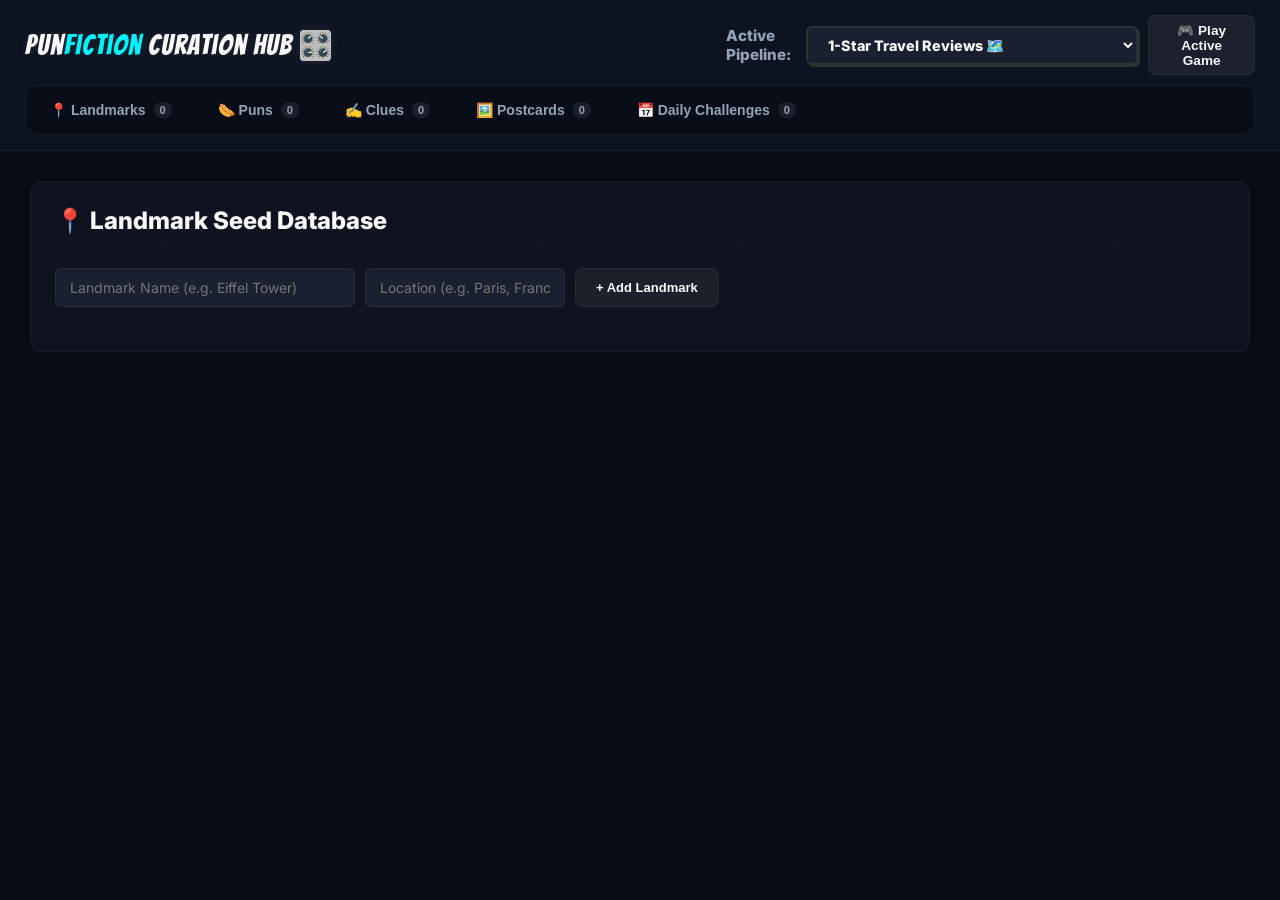
==== commit 8b8d1271: "Auto save on Landmark, Pun, Clue, and Postcard approvals, removing separate Save buttons" ====
--- a/backend/unified_admin.html
+++ b/backend/unified_admin.html
@@ -1250,7 +1250,6 @@
             <div class="card">
                 <div class="card-header">
                     <h2>📍 Landmark Seed Database</h2>
-                    <button class="btn btn-primary" onclick="tt_saveData('landmarks', tt_landmarks)">💾 Save Landmarks</button>
                 </div>
                 
                 <div style="margin-bottom: 20px; display: flex; gap: 10px;">
@@ -1270,7 +1269,6 @@
                     <h2>🌭 Location Pun Candidates</h2>
                     <div style="display: flex; gap: 10px;">
                         <button class="btn btn-secondary" onclick="tt_generatePuns()">⚡ Generate Puns (Gemini)</button>
-                        <button class="btn btn-primary" onclick="tt_savePuns()">💾 Save Puns</button>
                     </div>
                 </div>
                 <div class="item-list" id="tt_puns-list"></div>
@@ -1284,7 +1282,6 @@
                     <h2>✍️ progressive Clues Generator</h2>
                     <div style="display: flex; gap: 10px;">
                         <button class="btn btn-secondary" onclick="tt_generateClues()">⚡ Generate Clues (Gemini)</button>
-                        <button class="btn btn-primary" onclick="tt_saveClues()">💾 Save Clues</button>
                     </div>
                 </div>
                 <div class="item-list" id="tt_clues-list"></div>
@@ -1297,20 +1294,8 @@
                 <div class="card-header">
                     <h2>🎨 Postcard Art & Owner Replies</h2>
                     <div style="display: flex; align-items: center; gap: 15px;">
-                        <div style="display: flex; align-items: center; gap: 6px;">
-                            <label for="tt_art_style_select" style="font-weight: 700; font-size: 0.9rem; color: var(--text-secondary);">Style:</label>
-                            <select id="tt_art_style_select" style="width: auto; padding: 8px 16px;">
-                                <option value="cartoon">Comical Cartoon</option>
-                                <option value="watercolor">Whimsical Watercolor</option>
-                                <option value="retro">1950s Travel Poster</option>
-                                <option value="wpa">WPA Nature Park Illustration</option>
-                                <option value="pop-art">Vibrant Pop Art</option>
-                                <option value="vintage">Linen Distressed Vintage</option>
-                                <option value="random">Randomize styles</option>
-                            </select>
-                        </div>
+
                         <button class="btn btn-secondary" onclick="tt_generatePostcards()">⚡ Generate Postcards</button>
-                        <button class="btn btn-primary" onclick="tt_savePostcards()">💾 Save Postcards</button>
                     </div>
                 </div>
                 <div class="item-list" id="tt_postcards-list"></div>
@@ -3516,6 +3501,29 @@
         }
 
         function tt_setStatus(list, id, status, type) {
+            if (status === 'rejected') {
+                if (type === 'tt_puns') {
+                    tt_puns = tt_puns.filter(x => x.id !== id);
+                    tt_saveData(type, tt_puns);
+                } else if (type === 'tt_clues') {
+                    tt_clues = tt_clues.filter(x => x.id !== id);
+                    tt_saveData(type, tt_clues);
+                } else if (type === 'tt_postcards') {
+                    tt_postcards = tt_postcards.filter(x => x.id !== id);
+                    tt_puzzles = tt_puzzles.filter(pz => pz.puzzle_id !== id);
+                    tt_puzzles.forEach((pz, idx) => {
+                        pz.puzzle_number = String(idx + 1).padStart(3, '0');
+                    });
+                    tt_saveData('tt_puzzles', tt_puzzles);
+                    tt_saveData(type, tt_postcards);
+                } else if (type === 'tt_landmarks') {
+                    tt_landmarks = tt_landmarks.filter(x => x.id !== id);
+                    tt_saveData(type, tt_landmarks);
+                }
+                tt_renderAll();
+                return;
+            }
+
             let item = list.find(x => x.id === id);
             if (item) {
                 item.status = status;
@@ -3525,7 +3533,7 @@
                 if (type === 'tt_postcards' && status === 'approved') {
                     tt_compilePuzzleFromPostcard(item);
                 } else if (type === 'tt_postcards' && status !== 'approved') {
-                    // Remove from daily queue if unapproved or rejected
+                    // Remove from daily queue if unapproved
                     tt_puzzles = tt_puzzles.filter(pz => pz.puzzle_id !== item.clue_id);
                     // Recalculate daily challenge numbers sequentially
                     tt_puzzles.forEach((pz, idx) => {
@@ -3592,11 +3600,10 @@
         }
 
         async function tt_generatePostcards() {
-            const style = document.getElementById('tt_art_style_select').value;
             let res = await fetch('/api/travelreviews/generate_postcards', {
                 method: 'POST',
                 headers: {'Content-Type': 'application/json'},
-                body: JSON.stringify({ art_style: style })
+                body: JSON.stringify({ art_style: 'random' })
             });
             let data = await res.json();
             alert(`Postcards and Owner Responses generated! New items: ${data.generated_count}`);
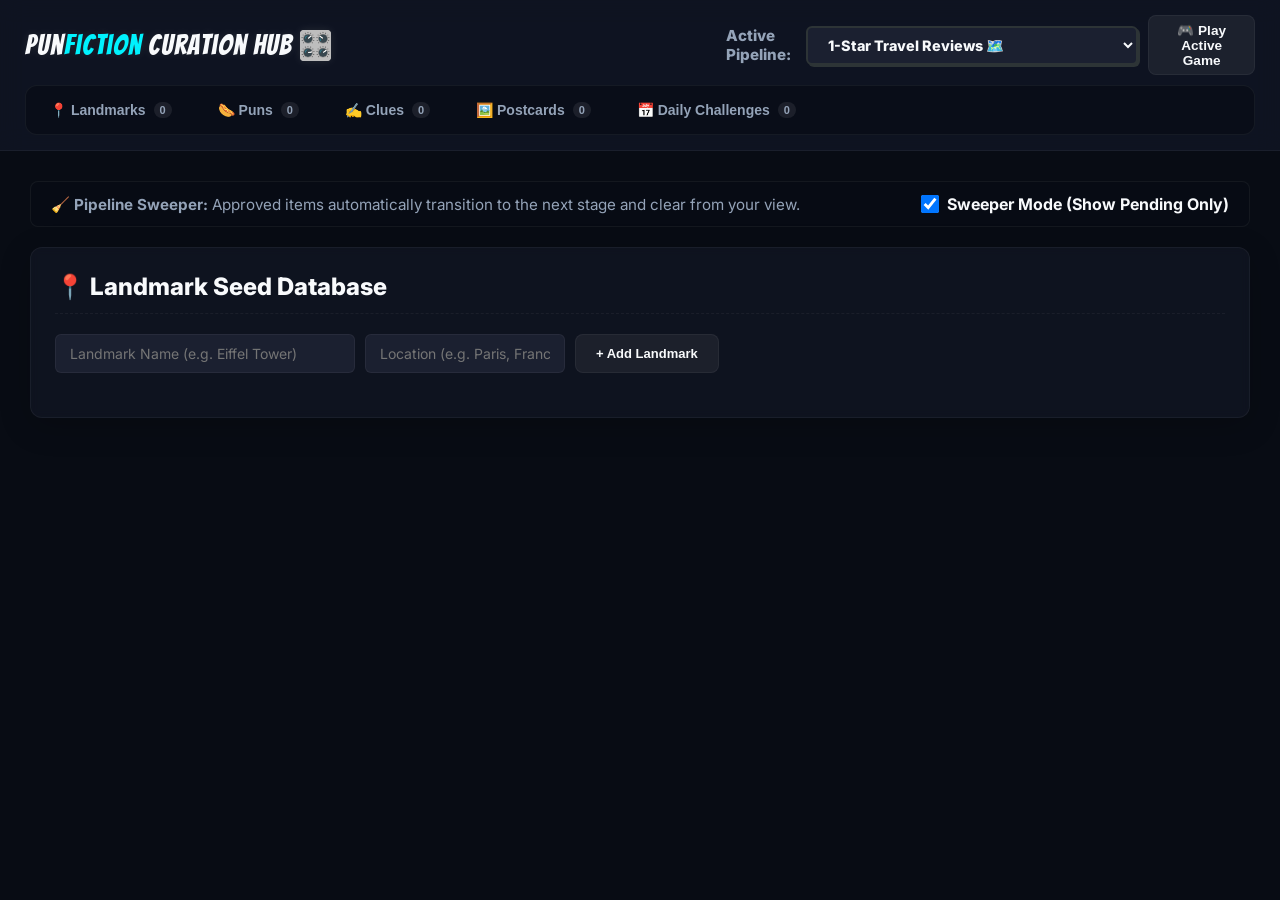
==== commit 6d0fbc4d: "Change Landmarks X button to Reject and make it immediate for sweep without confirmation dialog" ====
--- a/backend/unified_admin.html
+++ b/backend/unified_admin.html
@@ -1243,6 +1243,13 @@
         </div> <!-- /#boxoffice-pipeline-views -->
 
         <div id="travelreviews-pipeline-views" style="display: none;">
+            <div style="background: rgba(8, 12, 20, 0.6); border: 1px solid var(--border-base); padding: 12px 20px; border-radius: 8px; margin-bottom: 20px; display: flex; align-items: center; justify-content: space-between;">
+                <span style="font-size: 0.95rem; color: var(--text-secondary);">🧹 <strong>Pipeline Sweeper:</strong> Approved items automatically transition to the next stage and clear from your view.</span>
+                <label style="display: flex; align-items: center; gap: 8px; font-weight: 700; cursor: pointer; color: var(--text-primary);">
+                    <input type="checkbox" id="tt_sweeper_mode" checked onchange="tt_renderAll()" style="width: 18px; height: 18px; cursor: pointer;">
+                    Sweeper Mode (Show Pending Only)
+                </label>
+            </div>
 
         <!-- ================= TOURIST TRAPS TABS ================= -->
         <!-- 1. LANDMARKS TAB -->
@@ -3447,7 +3454,7 @@
         async function tt_loadData(type) {
             try {
                 let apiType = type.startsWith('tt_') ? type.replace('tt_', '') : type;
-                let res = await fetch(`/api/travelreviews/${apiType}`);
+                let res = await fetch(`/api/travelreviews/${apiType}?t=${Date.now()}`);
                 let data = await res.json();
                 if (type === 'tt_landmarks') tt_landmarks = data;
                 else if (type === 'tt_puns') tt_puns = data;
@@ -3509,13 +3516,27 @@
                     tt_clues = tt_clues.filter(x => x.id !== id);
                     tt_saveData(type, tt_clues);
                 } else if (type === 'tt_postcards') {
+                    let pcItem = tt_postcards.find(x => x.id === id);
+                    let clueId = pcItem ? pcItem.clue_id : null;
+                    let punName = pcItem ? pcItem.pun_name : null;
+                    
                     tt_postcards = tt_postcards.filter(x => x.id !== id);
-                    tt_puzzles = tt_puzzles.filter(pz => pz.puzzle_id !== id);
+                    tt_saveData('tt_postcards', tt_postcards);
+                    
+                    if (clueId) {
+                        tt_clues = tt_clues.filter(c => c.id !== clueId);
+                        tt_saveData('tt_clues', tt_clues);
+                    }
+                    if (punName) {
+                        tt_puns = tt_puns.filter(p => p.pun_name !== punName);
+                        tt_saveData('tt_puns', tt_puns);
+                    }
+                    
+                    tt_puzzles = tt_puzzles.filter(pz => pz.puzzle_id !== clueId);
                     tt_puzzles.forEach((pz, idx) => {
                         pz.puzzle_number = String(idx + 1).padStart(3, '0');
                     });
                     tt_saveData('tt_puzzles', tt_puzzles);
-                    tt_saveData(type, tt_postcards);
                 } else if (type === 'tt_landmarks') {
                     tt_landmarks = tt_landmarks.filter(x => x.id !== id);
                     tt_saveData(type, tt_landmarks);
@@ -3654,38 +3675,40 @@
 
         function tt_renderLandmarks() {
             let el = document.getElementById('tt_landmarks-list');
-            el.innerHTML = tt_landmarks.map((lm, idx) => `
+            const showPendingOnly = document.getElementById('tt_sweeper_mode')?.checked ?? true;
+            let displayList = tt_landmarks;
+            if (showPendingOnly) {
+                displayList = tt_landmarks.filter(lm => lm.status === 'pending' || !lm.status);
+            }
+            el.innerHTML = displayList.map((lm, idx) => `
                 <div class="tt-list-item">
                     <div class="item-details">
                         <strong>${lm.name}</strong> (${lm.location})
                     </div>
                     <div class="item-actions">
-                        <span class="status-badge status-${lm.status}">${lm.status}</span>
+                        <span class="status-badge status-${lm.status || 'pending'}">${lm.status || 'pending'}</span>
                         <button class="btn btn-secondary" onclick="tt_setStatus(tt_landmarks, '${lm.id}', 'approved', 'tt_landmarks')">Approve</button>
-                        <button class="btn btn-danger" style="padding: 10px;" onclick="tt_deleteLandmark(${idx})">X</button>
+                        <button class="btn btn-danger" style="padding: 10px 14px;" onclick="tt_setStatus(tt_landmarks, '${lm.id}', 'rejected', 'tt_landmarks')">Reject</button>
                     </div>
                 </div>
             `).join('');
         }
 
-        function tt_deleteLandmark(idx) {
-            if (confirm("Are you sure you want to permanently delete this landmark?")) {
-                tt_landmarks.splice(idx, 1);
-                tt_saveData('tt_landmarks', tt_landmarks);
-                tt_renderAll();
-            }
-        }
-
         function tt_renderPuns() {
             let el = document.getElementById('tt_puns-list');
-            el.innerHTML = tt_puns.map((p, idx) => `
+            const showPendingOnly = document.getElementById('tt_sweeper_mode')?.checked ?? true;
+            let displayList = tt_puns;
+            if (showPendingOnly) {
+                displayList = tt_puns.filter(p => p.status === 'pending' || !p.status);
+            }
+            el.innerHTML = displayList.map((p, idx) => `
                 <div class="tt-list-item" style="gap: 15px;">
                     <div class="item-details" style="display: flex; flex-direction: column; gap: 6px; flex: 1;">
                         <div style="font-size: 0.85rem; color: var(--text-secondary); font-weight: bold;">Original: ${p.original_name}</div>
                         <input type="text" value="${p.pun_name}" onchange="updatePunName(${idx}, this.value)" style="width: 100%; max-width: 400px; padding: 6px 10px; border: 2px solid #2D3436; border-radius: 6px; font-weight: bold; font-family: inherit;">
                     </div>
                     <div class="item-actions" style="align-items: center; gap: 8px;">
-                        <span class="status-badge status-${p.status}">${p.status}</span>
+                        <span class="status-badge status-${p.status || 'pending'}">${p.status || 'pending'}</span>
                         <button class="btn btn-secondary" onclick="tt_setStatus(tt_puns, '${p.id}', 'approved', 'tt_puns')">Approve</button>
                         <button class="btn btn-danger" style="padding: 10px 14px;" onclick="tt_setStatus(tt_puns, '${p.id}', 'rejected', 'tt_puns')">Reject</button>
                         <button class="btn btn-danger" style="padding: 10px 14px; background-color: #d63031; font-size: 0.85rem;" onclick="deletePun(${idx})">Delete</button>
@@ -3707,32 +3730,19 @@
             }
         }
 
-        function tt_savePuns() {
-            tt_puns = tt_puns.filter(p => p.status !== 'rejected');
-            tt_saveData('tt_puns', tt_puns);
-            tt_renderPuns();
-        }
-
-        function tt_saveClues() {
-            tt_clues = tt_clues.filter(c => c.status !== 'rejected');
-            tt_saveData('tt_clues', tt_clues);
-            tt_renderClues();
-        }
-
-        function tt_savePostcards() {
-            tt_postcards = tt_postcards.filter(p => p.status !== 'rejected');
-            tt_saveData('tt_postcards', tt_postcards);
-            tt_renderPostcards();
-        }
-
         function tt_renderClues() {
             let el = document.getElementById('tt_clues-list');
-            el.innerHTML = tt_clues.map(c => `
+            const showPendingOnly = document.getElementById('tt_sweeper_mode')?.checked ?? true;
+            let displayList = tt_clues;
+            if (showPendingOnly) {
+                displayList = tt_clues.filter(c => c.status === 'pending' || !c.status);
+            }
+            el.innerHTML = displayList.map(c => `
                 <div class="tt-list-item" style="flex-direction: column; align-items: flex-start; gap: 10px;">
                     <div style="width: 100%; display: flex; justify-content: space-between; align-items: center;">
                         <strong>${c.pun_name} (from ${c.original_name})</strong>
                         <div>
-                            <span class="status-badge status-${c.status}">${c.status}</span>
+                            <span class="status-badge status-${c.status || 'pending'}">${c.status || 'pending'}</span>
                             <button class="btn btn-secondary" onclick="tt_setStatus(tt_clues, '${c.id}', 'approved', 'tt_clues')">Approve</button>
                             <button class="btn btn-danger" style="padding: 10px;" onclick="tt_setStatus(tt_clues, '${c.id}', 'rejected', 'tt_clues')">X</button>
                         </div>
@@ -3757,7 +3767,12 @@
 
         function tt_renderPostcards() {
             let el = document.getElementById('tt_postcards-list');
-            el.innerHTML = tt_postcards.map(p => `
+            const showPendingOnly = document.getElementById('tt_sweeper_mode')?.checked ?? true;
+            let displayList = tt_postcards;
+            if (showPendingOnly) {
+                displayList = tt_postcards.filter(p => p.status === 'pending' || !p.status);
+            }
+            el.innerHTML = displayList.map(p => `
                 <div class="tt-list-item" style="gap: 15px;">
                     <img class="img-preview" src="${p.image_path}" alt="Postcard preview" onclick="tt_openPostcardModal('${p.image_path}')">
                     <div class="item-details">
@@ -3780,7 +3795,7 @@
                         </div>
                     </div>
                     <div class="item-actions" style="gap: 8px;">
-                        <span class="status-badge status-${p.status}">${p.status}</span>
+                        <span class="status-badge status-${p.status || 'pending'}">${p.status || 'pending'}</span>
                         <button class="btn btn-secondary" onclick="tt_setStatus(tt_postcards, '${p.id}', 'approved', 'tt_postcards')">Approve</button>
                         <button class="btn btn-secondary" style="" onclick="tt_regeneratePostcard('${p.clue_id}', '${p.art_style}')">🔄 Regenerate Image</button>
                         <button class="btn btn-danger" style="padding: 10px 14px;" onclick="tt_setStatus(tt_postcards, '${p.id}', 'rejected', 'tt_postcards')">X</button>
@@ -4002,10 +4017,6 @@
                                     <input type="text" value="${p.boss_hint2 || ''}" onchange="tt_updatePuzzleField(${puzzleIdx}, 'boss_hint2', this.value)">
                                 </div>
                                 <div class="field-group">
-                                    <label>Secondary Rhyme Hint</label>
-                                    <input type="text" value="${p.boss_hint1 || ''}" onchange="tt_updatePuzzleField(${puzzleIdx}, 'boss_hint1', this.value)">
-                                </div>
-                                <div class="field-group">
                                     <label>Reviewer Username</label>
                                     <input type="text" value="${p.reviewer_name || ''}" onchange="tt_updatePuzzleField(${puzzleIdx}, 'reviewer_name', this.value)">
                                 </div>
@@ -4153,12 +4164,30 @@
             });
             
             tt_saveData('tt_puzzles', tt_puzzles);
-            tt_renderPuzzles();
+            tt_renderAll();
         }
 
         function tt_removePuzzle(puzzleIdx) {
-            if (confirm("Are you sure you want to permanently delete this challenge from the schedule?")) {
+            if (confirm("Are you sure you want to permanently delete this challenge from the schedule? This will also remove the postcard, progressive clue, and approved pun candidates associated with it.")) {
+                let pzItem = tt_puzzles[puzzleIdx];
+                let clueId = pzItem ? pzItem.puzzle_id : null;
+                let punName = pzItem ? pzItem.boss_pun_title : null;
+                
                 tt_puzzles.splice(puzzleIdx, 1);
+                
+                if (clueId) {
+                    tt_postcards = tt_postcards.filter(p => p.clue_id !== clueId);
+                    tt_saveData('tt_postcards', tt_postcards);
+                    
+                    tt_clues = tt_clues.filter(c => c.id !== clueId);
+                    tt_saveData('tt_clues', tt_clues);
+                }
+                
+                if (punName) {
+                    tt_puns = tt_puns.filter(p => p.pun_name !== punName);
+                    tt_saveData('tt_puns', tt_puns);
+                }
+                
                 tt_autoProcessCurationSchedule();
             }
         }
